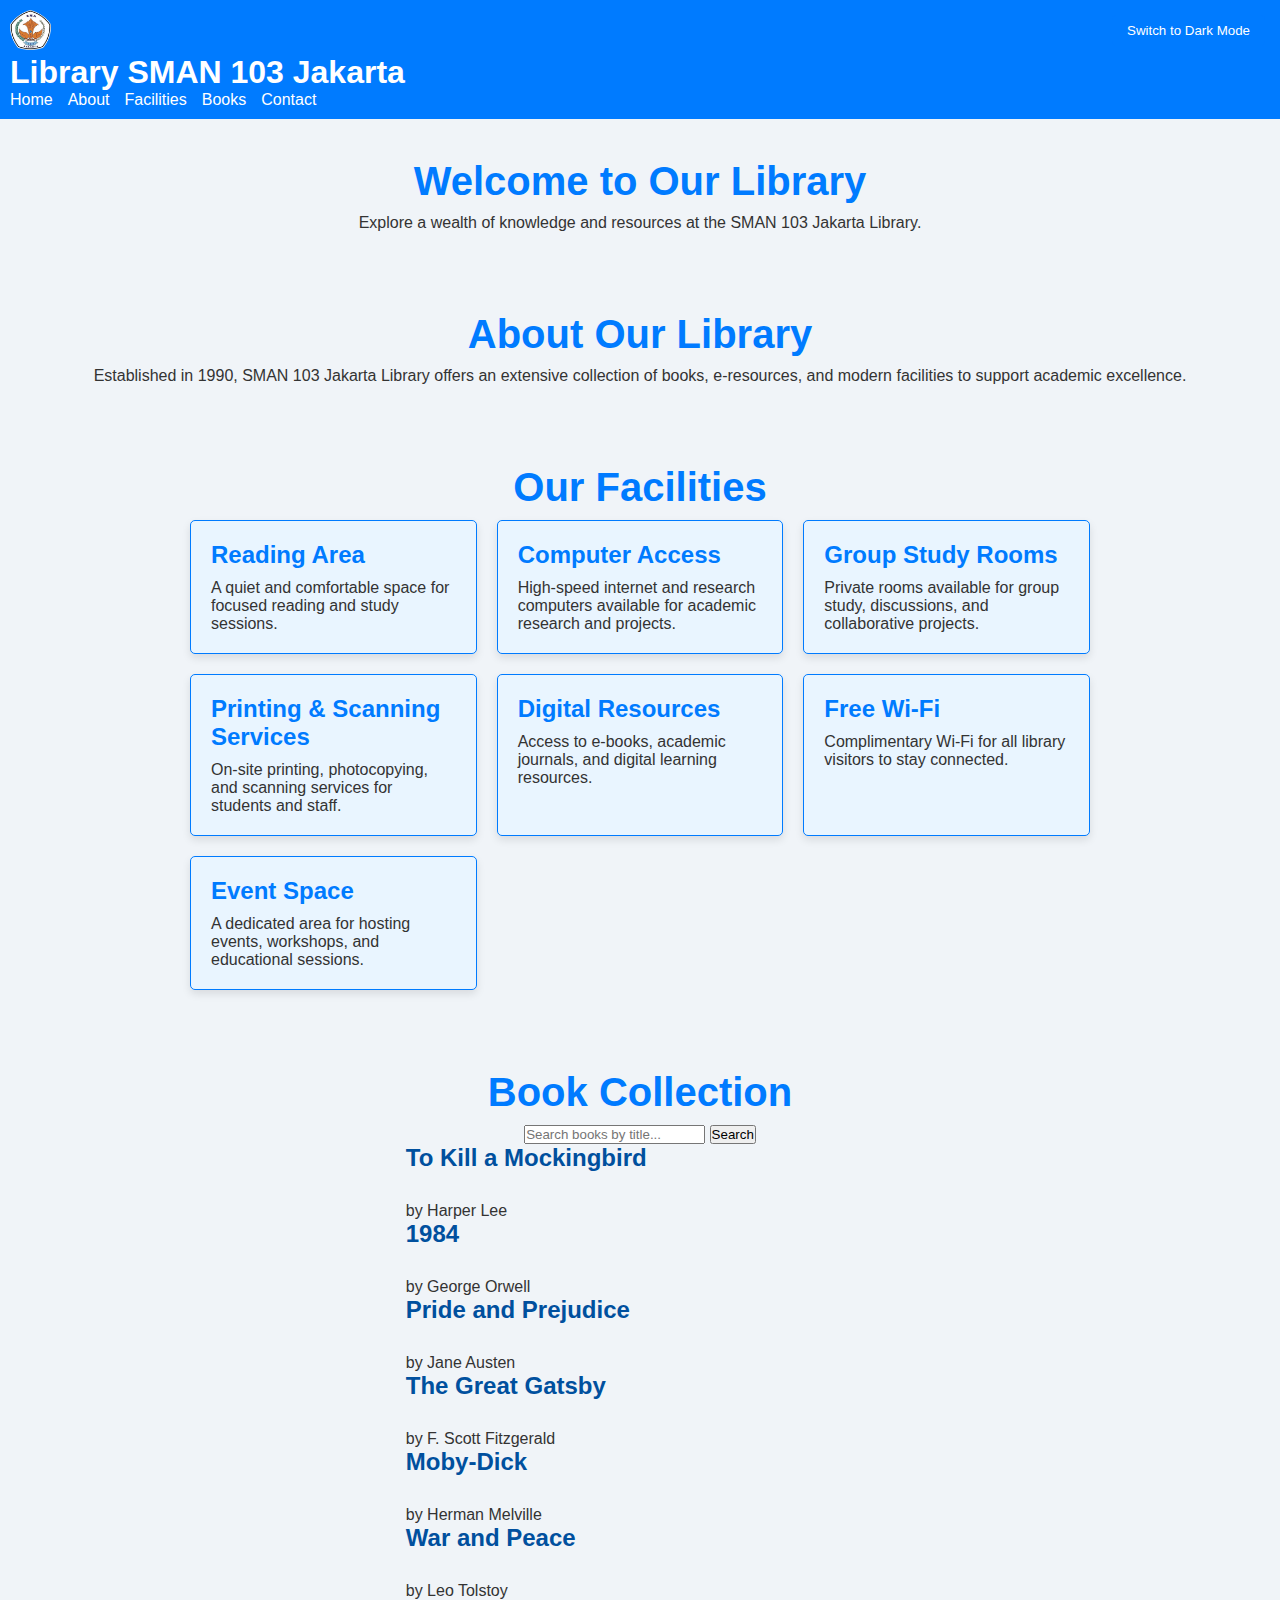
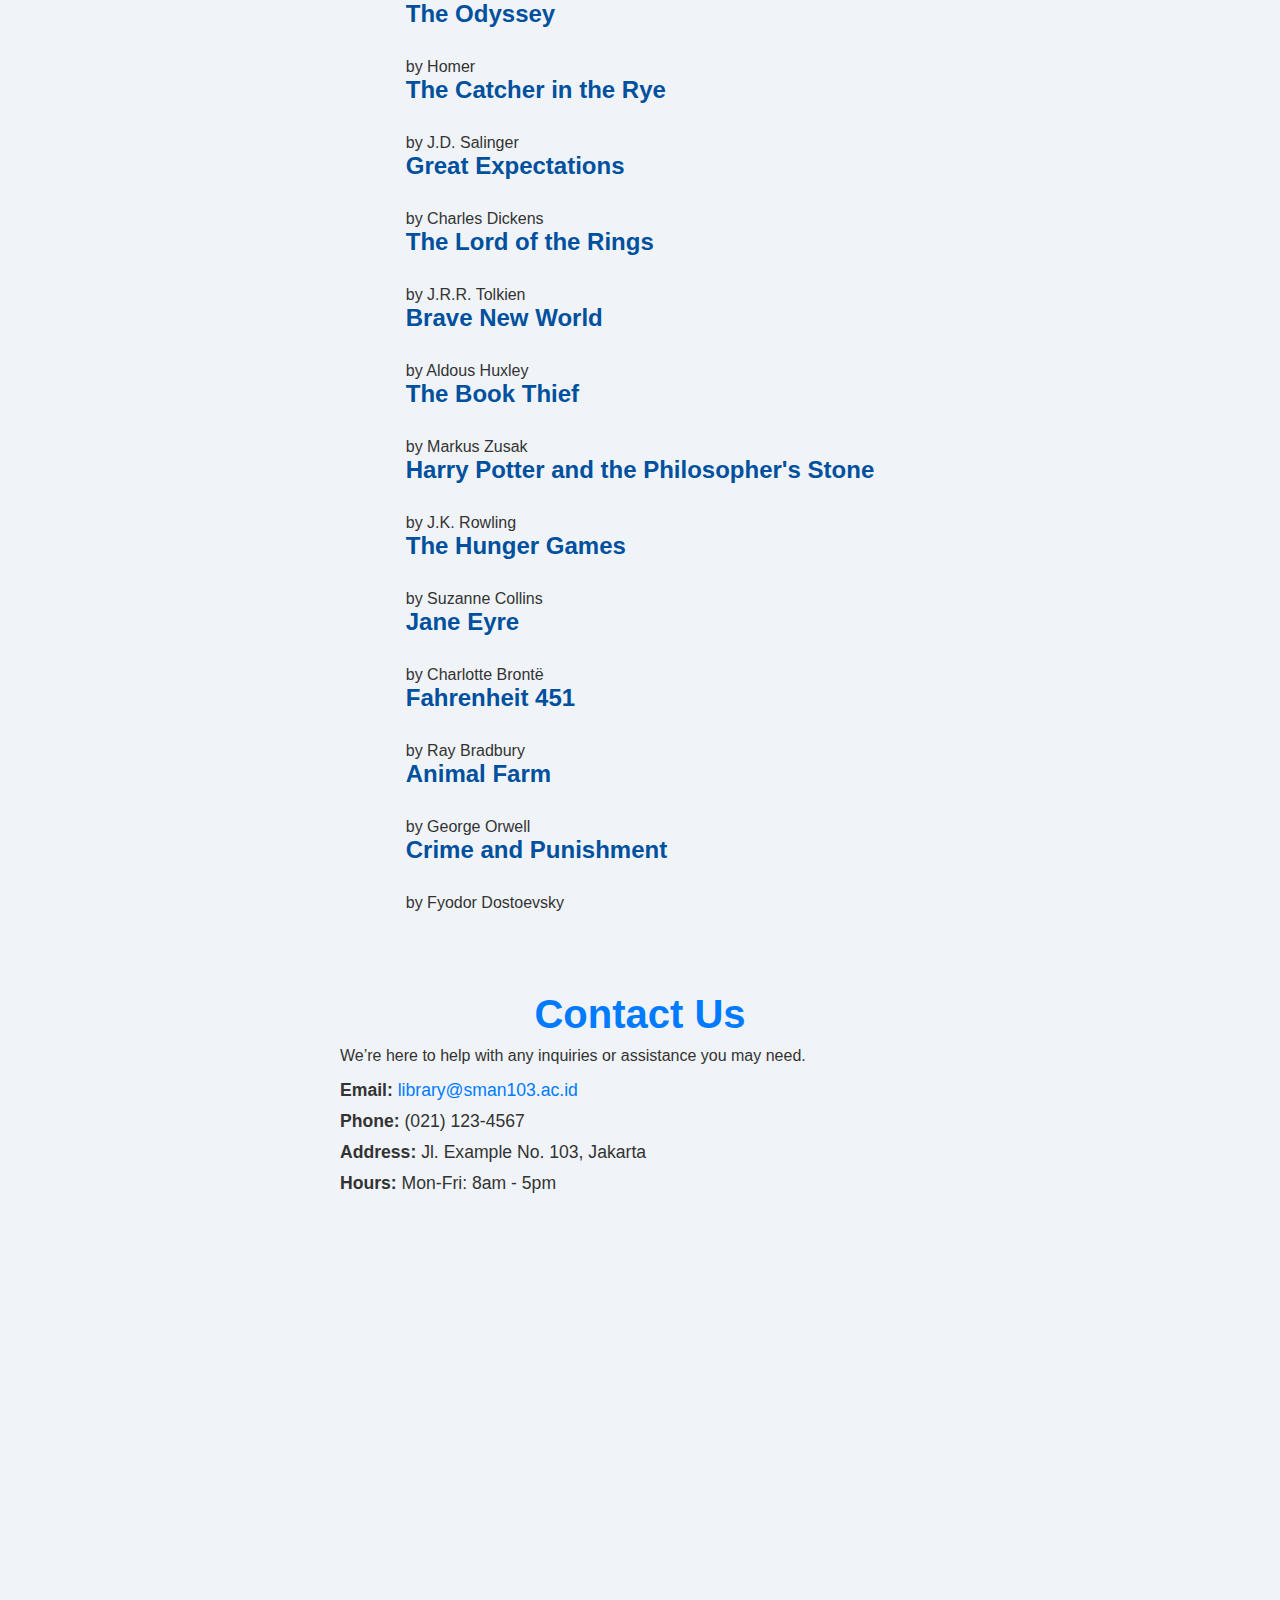
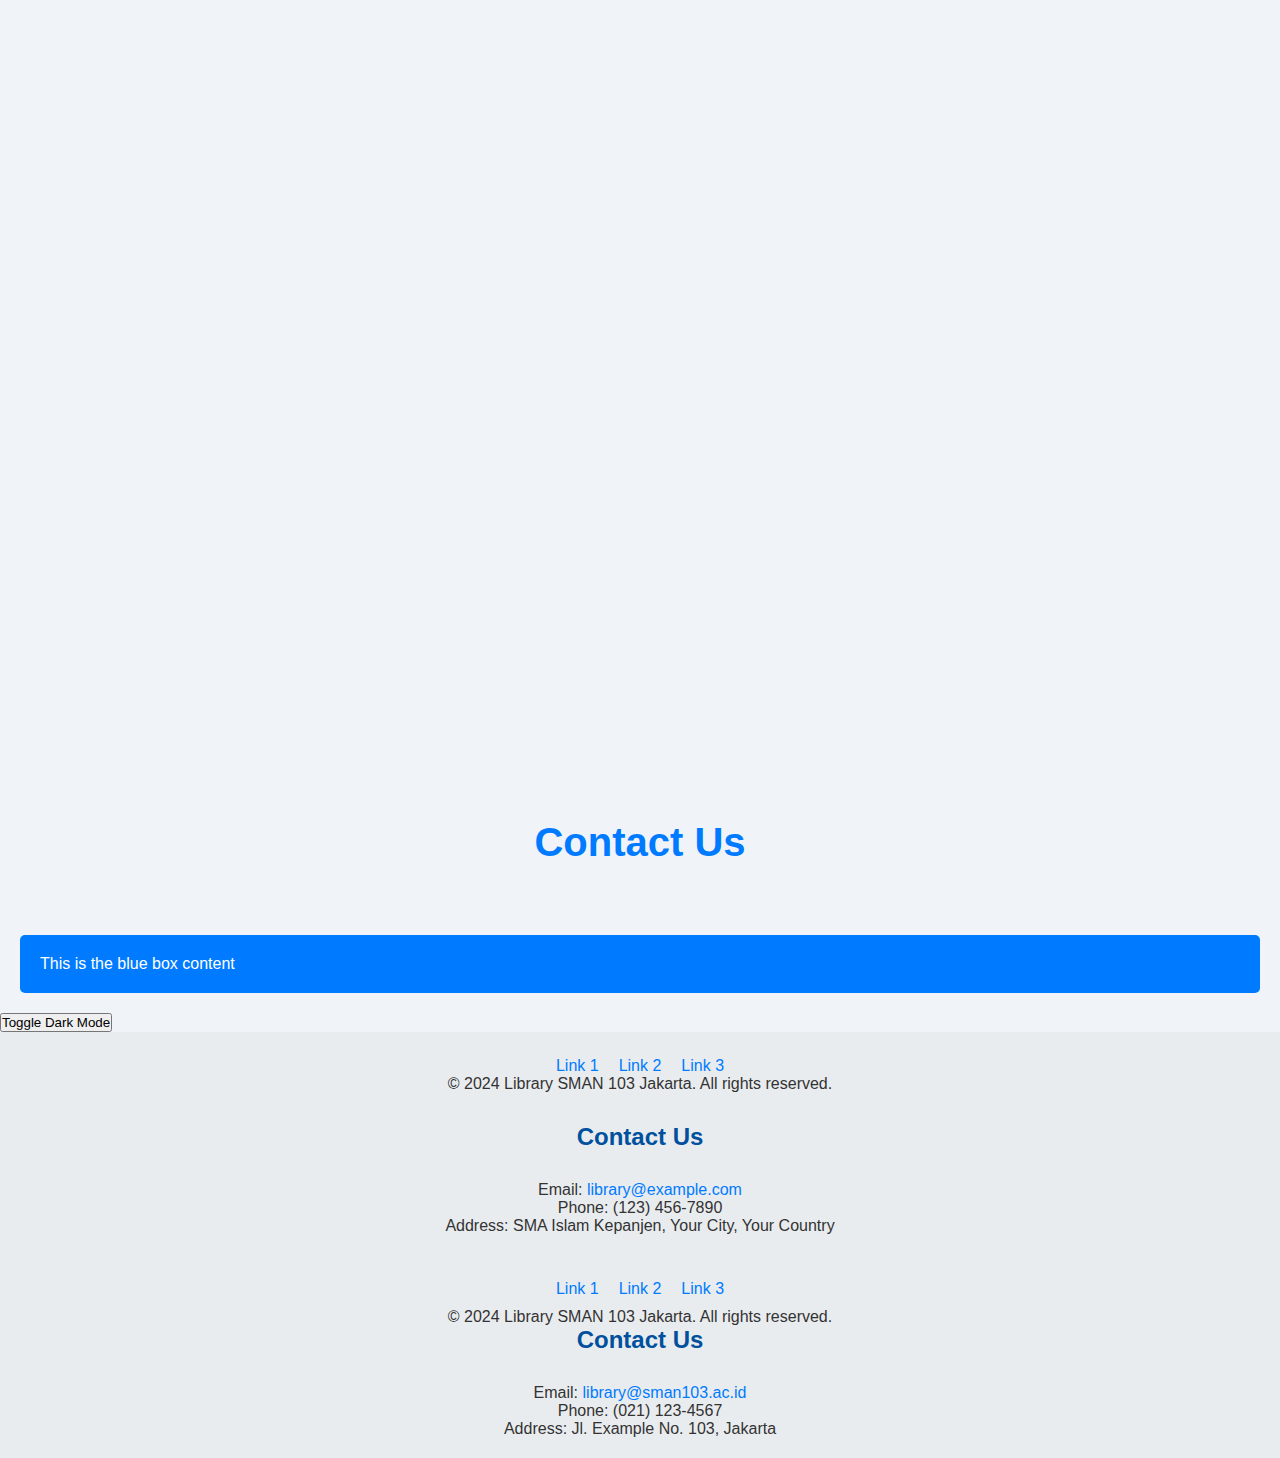
==== index.html @ 56108e8f "percobaan pertama" ====
<!DOCTYPE html>
<html lang="en">
<head>
    <meta charset="UTF-8">
    <meta name="viewport" content="width=device-width, initial-scale=1.0">
    <title>Library SMAN 103 Jakarta</title>
    <link rel="stylesheet" href="styles.css">
</head>
<body>
    <!-- Dark Mode Toggle -->
    <button id="toggleTheme">Switch to Dark Mode</button>

    <!-- Navbar with Logo -->
    <header>
        <nav>
            <a href="#home" class="logo"><img src="Logo.png" alt="Library Logo"></a>
            <h1>Library SMAN 103 Jakarta</h1>
            <ul>
                <li><a href="#home">Home</a></li>
                <li><a href="#about">About</a></li>
                <li><a href="#facilities">Facilities</a></li>
                <li><a href="#books">Books</a></li>
                <li><a href="#contact">Contact</a></li>
            </ul>
        </nav>
    </header>

    <!-- Home Section -->
    <section id="home" class="section">
        <h2>Welcome to Our Library</h2>
        <p>Explore a wealth of knowledge and resources at the SMAN 103 Jakarta Library.</p>
    </section>

    <!-- About Section -->
    <section id="about" class="section">
        <h2>About Our Library</h2>
        <p>Established in 1990, SMAN 103 Jakarta Library offers an extensive collection of books, e-resources, and modern facilities to support academic excellence.</p>
    </section>

    <!-- Facilities Section with Detailed Content -->
    <section id="facilities" class="section">
        <h2>Our Facilities</h2>
        <div class="facility-list">
            <div class="facility-item">
                <h3>Reading Area</h3>
                <p>A quiet and comfortable space for focused reading and study sessions.</p>
            </div>
            <div class="facility-item">
                <h3>Computer Access</h3>
                <p>High-speed internet and research computers available for academic research and projects.</p>
            </div>
            <div class="facility-item">
                <h3>Group Study Rooms</h3>
                <p>Private rooms available for group study, discussions, and collaborative projects.</p>
            </div>
            <div class="facility-item">
                <h3>Printing & Scanning Services</h3>
                <p>On-site printing, photocopying, and scanning services for students and staff.</p>
            </div>
            <div class="facility-item">
                <h3>Digital Resources</h3>
                <p>Access to e-books, academic journals, and digital learning resources.</p>
            </div>
            <div class="facility-item">
                <h3>Free Wi-Fi</h3>
                <p>Complimentary Wi-Fi for all library visitors to stay connected.</p>
            </div>
            <div class="facility-item">
                <h3>Event Space</h3>
                <p>A dedicated area for hosting events, workshops, and educational sessions.</p>
            </div>
        </div>
    </section>

    <!-- Books Section -->
    <section id="books" class="section">
        <h2>Book Collection</h2>
        <div class="search-bar">
            <input type="text" id="searchInput" placeholder="Search books by title...">
            <button id="searchButton">Search</button>
        </div>
        <div id="bookList">
            <!-- Books will load here dynamically -->
        </div>
    </section>

    <!-- Clean Contact Section -->
    <section id="contact" class="section">
        <h2>Contact Us</h2>
        <div class="contact-details">
            <p>We’re here to help with any inquiries or assistance you may need.</p>
            <ul class="contact-info">
                <li><strong>Email:</strong> <a href="mailto:library@sman103.ac.id">library@sman103.ac.id</a></li>
                <li><strong>Phone:</strong> (021) 123-4567</li>
                <li><strong>Address:</strong> Jl. Example No. 103, Jakarta</li>
                <li><strong>Hours:</strong> Mon-Fri: 8am - 5pm</li>
            </ul>
        </div>
    </section>

    <section id="organization-structure" class="content-section">
        <h2>Struktur Organisasi Perpustakaan</h2>
        <h3>SMA Islam Kepanjen</h3>
        <div class="org-chart">
            <div class="org-level">
                <div class="org-box">Kepala Sekolah<br><strong>Saiful Afnin, S.Pd</strong></div>
            </div>
            <div class="org-level">
                <div class="org-box">Kepala Perpustakaan<br><strong>Chamdi Fajar, S.IP</strong></div>
            </div>
            <div class="org-level">
                <div class="org-box">Layanan Teknis<br><strong>Sri Mujaidah</strong></div>
                <div class="org-box">Layanan Pemustaka<br><strong>Wakidatul Romlah, S.Pd</strong></div>
                <div class="org-box">Layanan TIK<br><strong>Wasis Tri Atmojo, S.Kom</strong></div>
            </div>
            <div class="org-level">
                <div class="org-box highlight">Duta Baca Perpustakaan</div>
                <div class="org-box highlight">Sahabat Perpustakaan</div>
            </div>
        </div>
    </section>
    
    <section id="our-staff" class="content-section">
        <h2>Pustakawan</h2>
        <h3>Para Petugas Kami</h3>
        <div class="staff-container">
            <div class="staff-card">
                <img src="images/staff1.jpg" alt="Chamdi Fajar, S.IP">
                <h4>Chamdi Fajar, S.IP</h4>
                <p>Kepala Perpustakaan</p>
            </div>
            <div class="staff-card">
                <img src="images/staff2.jpg" alt="Sri Mujaidah">
                <h4>Sri Mujaidah</h4>
                <p>Layanan Teknis</p>
            </div>
            <div class="staff-card">
                <img src="images/staff3.jpg" alt="Wakidatul Romlah, S.Pd">
                <h4>Wakidatul Romlah, S.Pd</h4>
                <p>Layanan Pemustaka</p>
            </div>
            <div class="staff-card">
                <img src="images/staff4.jpg" alt="Wasis Tri Atmojo, S.Kom">
                <h4>Wasis Tri Atmojo, S.Kom</h4>
                <p>Layanan TIK</p>
            </div>
        </div>
    </section>
    
    <!-- Repositioned Staff Section Before Contact -->
<section id="our-staff" class="content-section">
    <h2>Pustakawan</h2>
    <h3>Para Petugas Kami</h3>
    <div class="staff-container">
        <!-- Staff Card Example -->
        <div class="staff-card">
            <img src="images/staff1.jpg" alt="Chamdi Fajar, S.IP">
            <h4>Chamdi Fajar, S.IP</h4>
            <p>Kepala Perpustakaan</p>
        </div>
        <!-- More staff cards as needed... -->
    </div>
</section>

<section id="contact" class="section">
    <h2>Contact Us</h2>
    <!-- Contact details -->
</section>

<div class="blue-box">This is the blue box content</div>
<button onclick="toggleDarkMode()">Toggle Dark Mode</button>

    <!-- Footer with Custom Links -->
    <footer>
        <div class="footer-links">
            <a href="https://example.com/link1">Link 1</a>
            <a href="https://example.com/link2">Link 2</a>
            <a href="https://example.com/link3">Link 3</a>
        </div>
        <p>&copy; 2024 Library SMAN 103 Jakarta. All rights reserved.</p>
    </footer>

    <footer id="contact" class="footer">
    <div class="contact-info">
        <h3>Contact Us</h3>
        <p>Email: <a href="mailto:library@example.com">library@example.com</a></p>
        <p>Phone: (123) 456-7890</p>
        <p>Address: SMA Islam Kepanjen, Your City, Your Country</p>
    </div>
</footer><!-- Footer Section -->
<footer class="footer">
    <div class="footer-links">
        <a href="https://example.com/link1">Link 1</a>
        <a href="https://example.com/link2">Link 2</a>
        <a href="https://example.com/link3">Link 3</a>
    </div>
    <div class="contact-info">
        <p>&copy; 2024 Library SMAN 103 Jakarta. All rights reserved.</p>
        <h3>Contact Us</h3>
        <p>Email: <a href="mailto:library@sman103.ac.id">library@sman103.ac.id</a></p>
        <p>Phone: (021) 123-4567</p>
        <p>Address: Jl. Example No. 103, Jakarta</p>
    </div>
</footer>


    <script src="script.js"></script>
</body>
</html>
---- styles.css ----
/* Reset */
* {
    margin: 0;
    padding: 0;
    box-sizing: border-box;
}

body {
    font-family: Arial, sans-serif;
    color: #333;
    background-color: #f0f4f8;
    transition: background-color 0.3s, color 0.3s;
}

/* Header */
header {
    background-color: #007bff;
    padding: 10px;
    color: #fff;
    display: flex;
    align-items: center;
    justify-content: space-between;
}

header nav ul {
    list-style: none;
    display: flex;
    gap: 15px;
}

header nav a {
    color: #fff;
    text-decoration: none;
}

.logo img {
    height: 40px;
    cursor: pointer;
}

#toggleTheme {
    position: fixed;
    top: 15px;
    right: 15px;
    padding: 8px 15px;
    background-color: #007bff;
    color: #fff;
    border: none;
    border-radius: 5px;
    cursor: pointer;
    transition: background-color 0.3s, color 0.3s;
}

/* Section Styling */
.section {
    display: flex;
    flex-direction: column;
    justify-content: center;
    align-items: center;
    padding: 40px 20px;
}

.section h2 {
    font-size: 2.5em;
    margin-bottom: 10px;
    color: #007bff;
}

/* Facilities Section */
.facility-list {
    display: grid;
    grid-template-columns: repeat(auto-fit, minmax(250px, 1fr));
    gap: 20px;
    width: 100%;
    max-width: 900px;
}

.facility-item {
    background-color: #e9f5ff;
    border: 1px solid #007bff;
    border-radius: 5px;
    padding: 20px;
    box-shadow: 0px 4px 8px rgba(0, 0, 0, 0.1);
}

.facility-item h3 {
    color: #007bff;
    font-size: 1.5em;
    margin-bottom: 10px;
}

/* Contact Section Styling */
.contact-details {
    text-align: left;
    max-width: 600px;
    width: 100%;
}

.contact-info {
    list-style: none;
    padding: 10px 0;
}

.contact-info li {
    padding: 5px 0;
    font-size: 1.1em;
}

.contact-info a {
    color: #007bff;
    text-decoration: none;
}

.contact-info a:hover {
    text-decoration: underline;
}

/* Footer Styling */
footer {
    text-align: center;
    padding: 10px;
    background-color: #e9ecef;
    color: #333;
}

.footer-links {
    display: flex;
    gap: 20px;
    justify-content: center;
    margin-top: 15px;
}

.footer-links a {
    color: #007bff;
    text-decoration: none;
}

/* Dark Mode */
body.dark-mode {
    background-color: #000;
    color: #fff;
}

.dark-mode header {
    background-color: #00b8d4;
}

.dark-mode #toggleTheme {
    background-color: #00b8d4;
}

.dark-mode .footer-links a,
.dark-mode .contact-info a {
    color: #00b8d4;
}

.dark-mode footer {
    background-color: #222;
    color: #ccc;
}

/* General Styles */
.content-section {
    padding: 50px 20px;
    text-align: center;
}

h2 {
    color: #003366;
    font-size: 2em;
}

h3 {
    color: #00509E;
    font-size: 1.5em;
    margin-bottom: 30px;
}

/* Organizational Structure */
.org-chart {
    display: flex;
    flex-direction: column;
    align-items: center;
}

.org-level {
    display: flex;
    justify-content: center;
    margin: 10px 0;
}

.org-box {
    background-color: #D9E4EC;
    border: 2px solid #003366;
    padding: 15px 20px;
    margin: 5px;
    border-radius: 10px;
    min-width: 150px;
    font-size: 1em;
    transition: transform 0.3s ease;
}

.org-box.highlight {
    background-color: #FFD700;
}

.org-box:hover {
    transform: scale(1.05);
}

/* Staff Profiles */
.staff-container {
    display: flex;
    flex-wrap: wrap;
    justify-content: center;
    gap: 20px;
}

.staff-card {
    background-color: #FFFFFF;
    border-radius: 10px;
    box-shadow: 0 4px 8px rgba(0, 0, 0, 0.1);
    overflow: hidden;
    width: 200px;
    text-align: center;
    transition: transform 0.3s;
}

.staff-card:hover {
    transform: translateY(-10px);
}

.staff-card img {
    width: 100%;
    height: auto;
}

.staff-card h4 {
    margin: 10px 0 5px;
    color: #003366;
}

.staff-card p {
    color: #666;
    font-size: 0.9em;
    margin-bottom: 15px;
}
/* Fade-in Animation */
.content-section {
    opacity: 0;
    transform: translateY(20px);
    transition: opacity 0.6s ease-out, transform 0.6s ease-out;
}

.content-section.fade-in {
    opacity: 1;
    transform: translateY(0);
}
html {
    scroll-behavior: smooth;
}

.content-section {
    opacity: 0;
    transform: translateY(20px);
    transition: opacity 0.6s ease-out, transform 0.6s ease-out;
}

.content-section.fade-in {
    opacity: 1;
    transform: translateY(0);
}

/* Dark Mode Customization */
body.dark-mode {
    background-color: #121212;
    color: #e0e0e0;
}

.dark-mode .footer, .dark-mode .header {
    background-color: #1e1e1e;
}
/* Smooth scrolling */
html {
    scroll-behavior: smooth;
}

/* Dark mode styles */
body.dark-mode {
    background-color: #121212; /* Dark background */
    color: #ffffff; /* White text */
}

/* Apply to blue elements */
body.dark-mode .section-title, 
body.dark-mode nav a, 
body.dark-mode .footer {
    color: #cccccc; /* Light gray for links and titles */
}

body.dark-mode .staff-card {
    background-color: #333333; /* Dark background for staff cards */
    color: #ffffff; /* White text */
}

/* Ensure smooth transitions */
* {
    transition: color 0.3s ease, background-color 0.3s ease;
}
/* Light mode color for blue box */
.blue-box {
    background-color: #007bff; /* Light blue */
    color: #ffffff;
    padding: 20px;
    border-radius: 5px;
    margin: 20px;
  }
  
  /* Dark mode color for blue box */
  .dark-mode .blue-box {
    background-color: #003366; /* Darker blue for dark mode */
    color: #ffffff;
  }
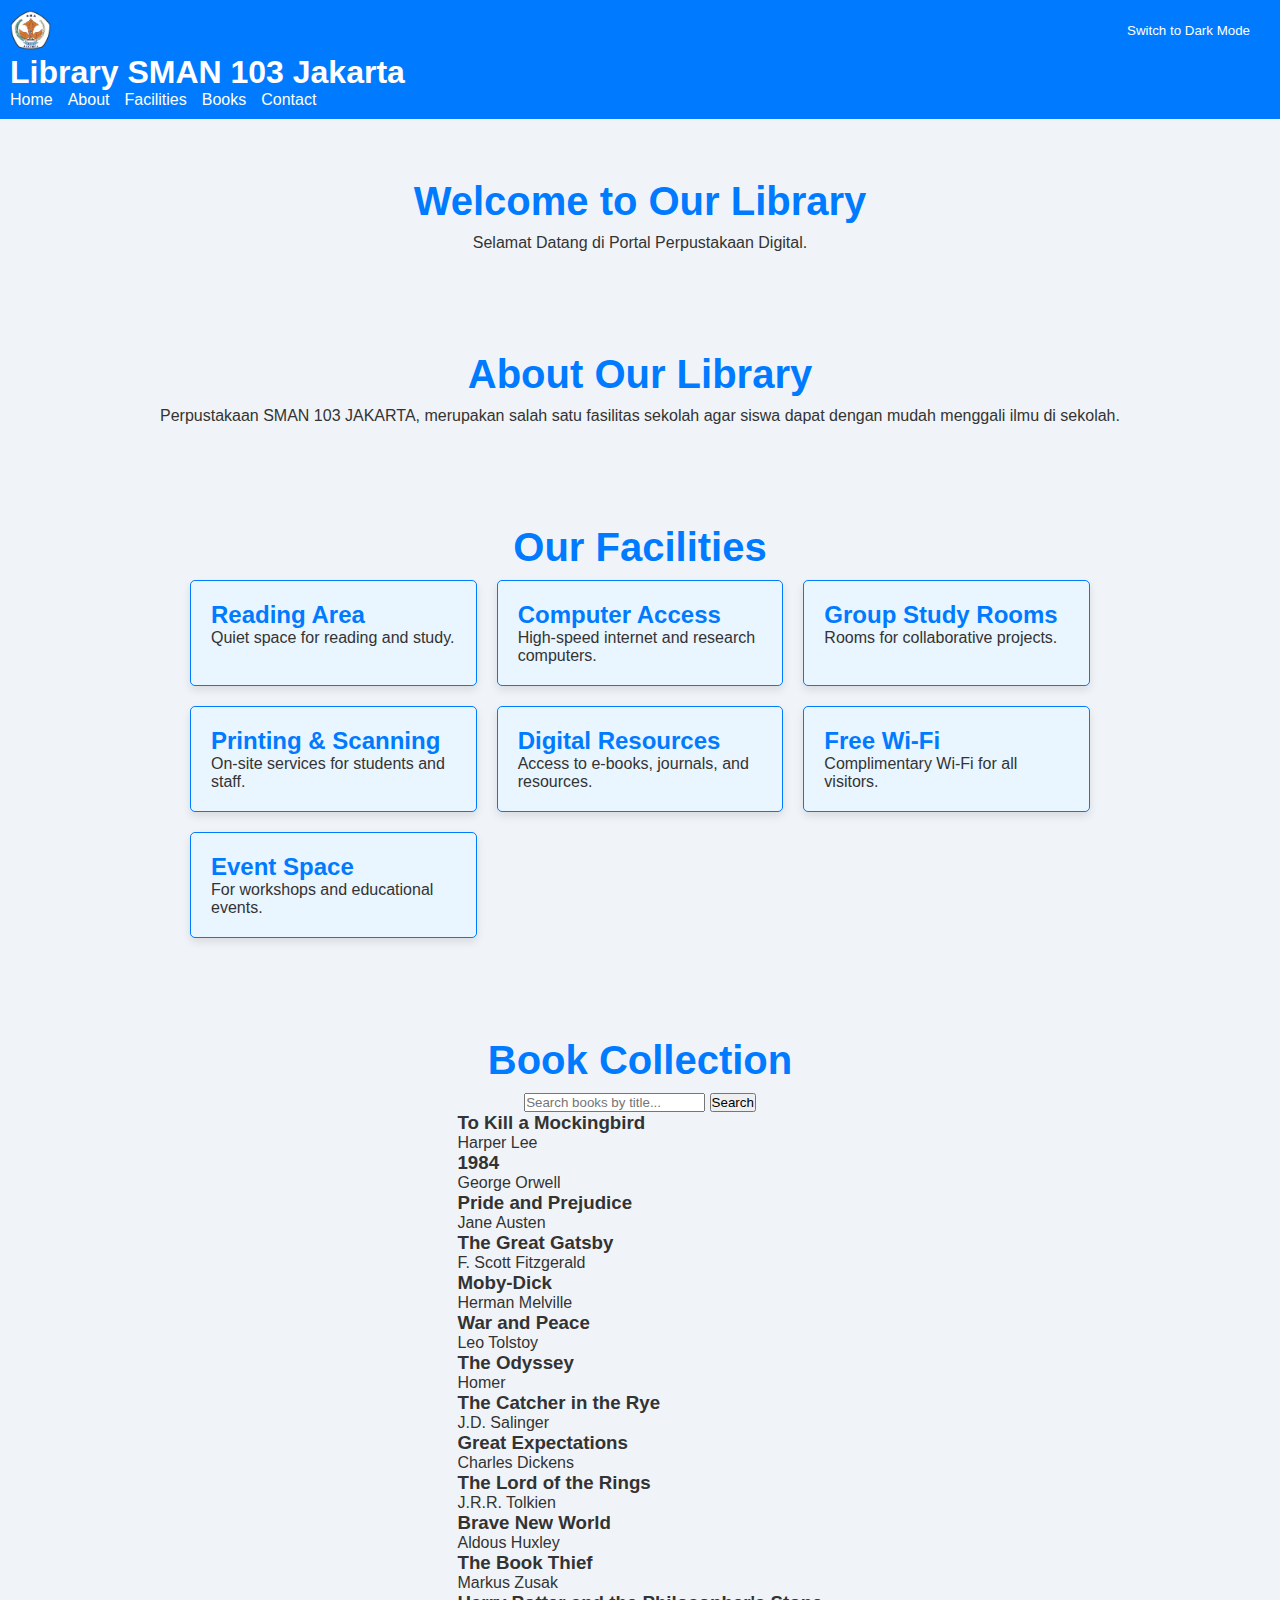
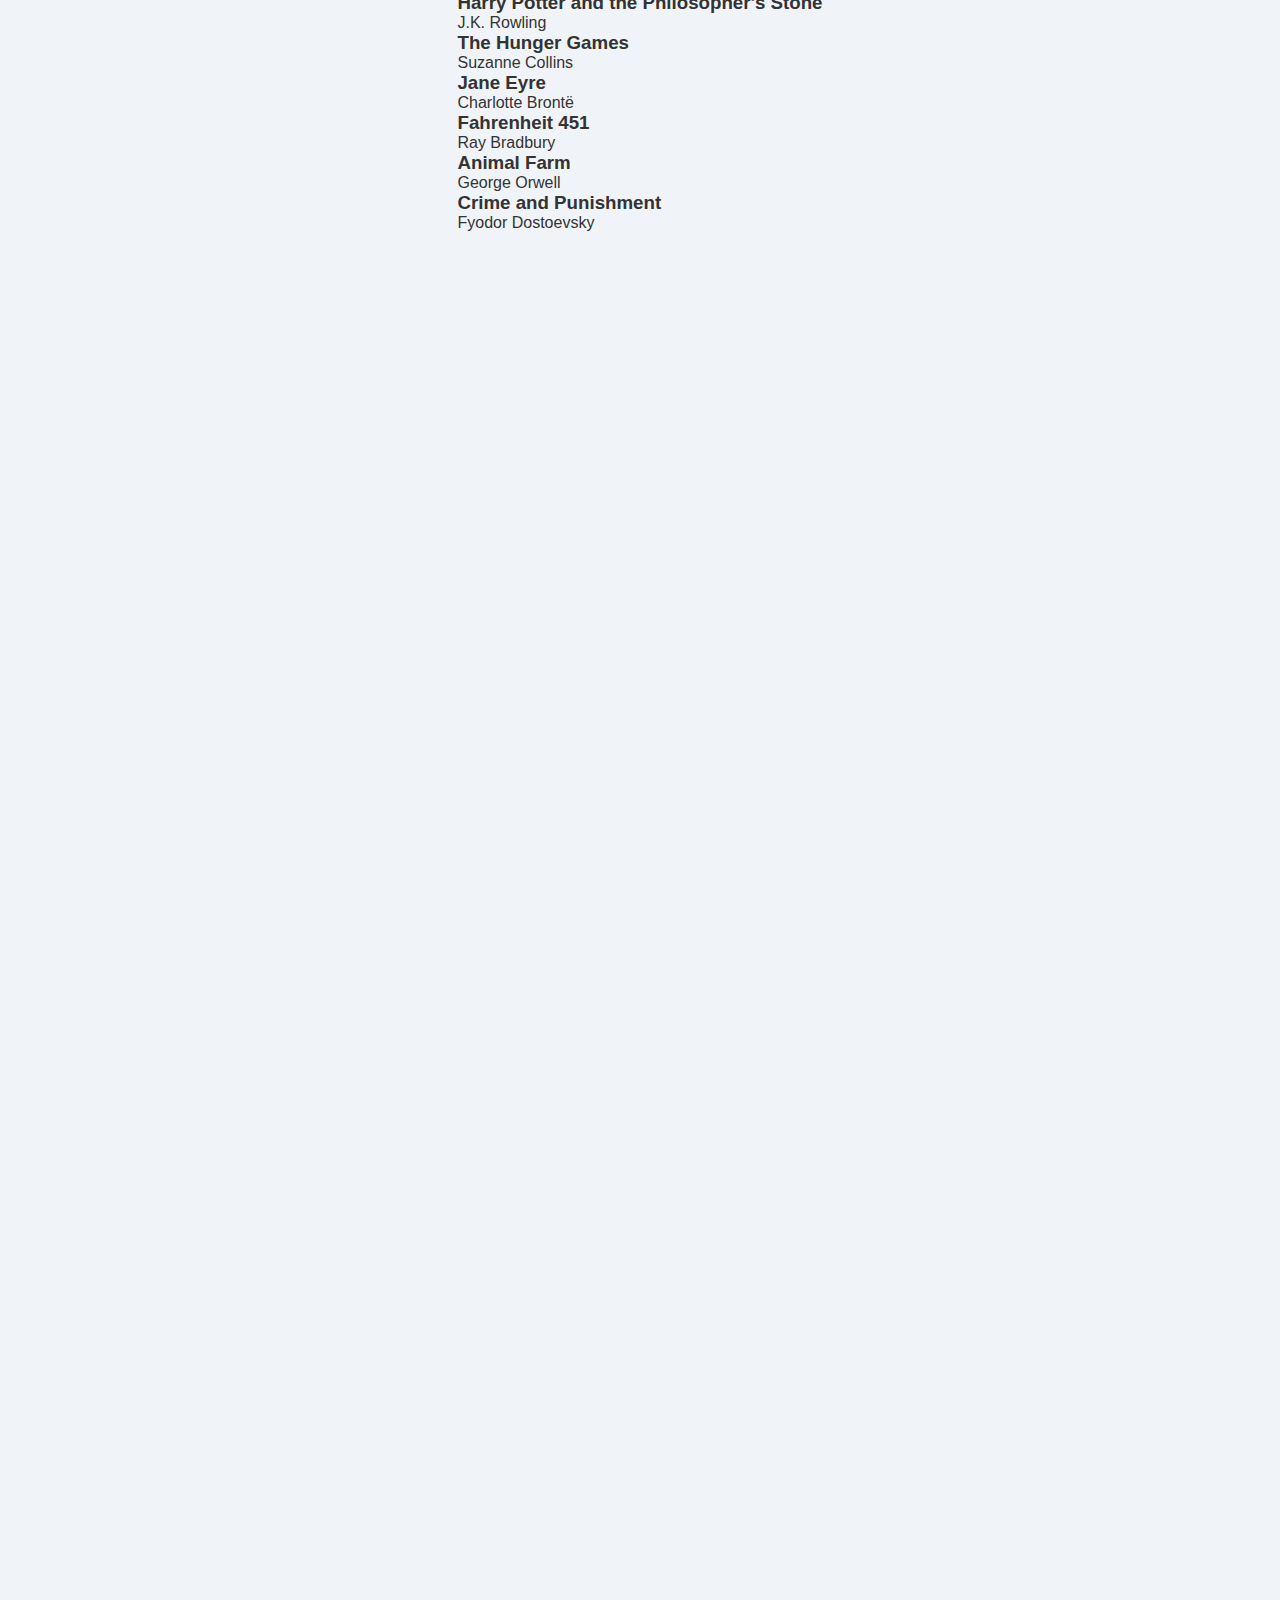
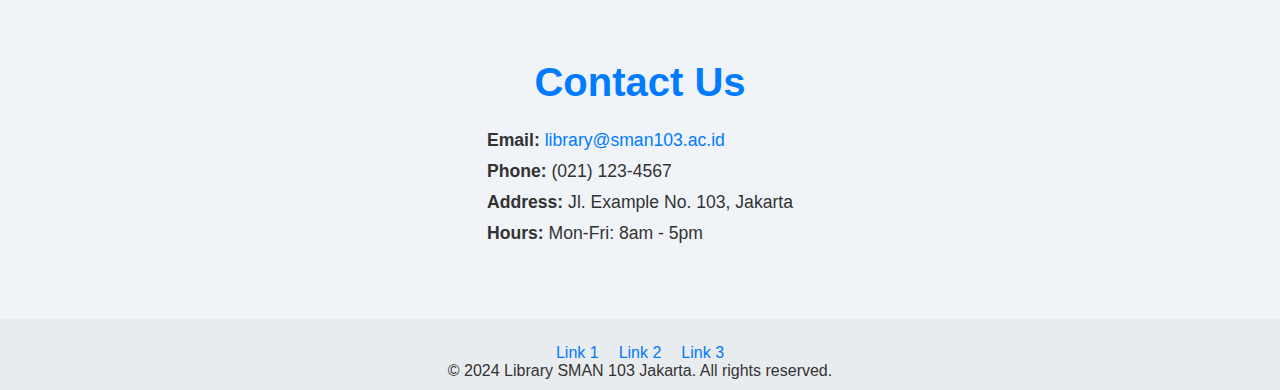
==== commit d6291dd3: "Add files via upload" ====
--- a/index.html
+++ b/index.html
@@ -7,13 +7,14 @@
     <link rel="stylesheet" href="styles.css">
 </head>
 <body>
+
     <!-- Dark Mode Toggle -->
     <button id="toggleTheme">Switch to Dark Mode</button>
 
     <!-- Navbar with Logo -->
     <header>
         <nav>
-            <a href="#home" class="logo"><img src="Logo.png" alt="Library Logo"></a>
+            <a href="#home" class="logo"><img src="logosega.png" alt="Library Logo"></a>
             <h1>Library SMAN 103 Jakarta</h1>
             <ul>
                 <li><a href="#home">Home</a></li>
@@ -25,153 +26,66 @@
         </nav>
     </header>
 
-    <!-- Home Section -->
-    <section id="home" class="section">
-        <h2>Welcome to Our Library</h2>
-        <p>Explore a wealth of knowledge and resources at the SMAN 103 Jakarta Library.</p>
-    </section>
-
-    <!-- About Section -->
-    <section id="about" class="section">
-        <h2>About Our Library</h2>
-        <p>Established in 1990, SMAN 103 Jakarta Library offers an extensive collection of books, e-resources, and modern facilities to support academic excellence.</p>
-    </section>
-
-    <!-- Facilities Section with Detailed Content -->
+    <!-- Main Sections -->
+    <section id="home" class="section"> <h2>Welcome to Our Library</h2> <p>Selamat Datang di Portal Perpustakaan Digital.</p> </section>
+    <section id="about" class="section"> <h2>About Our Library</h2> <p></p>Perpustakaan SMAN 103 JAKARTA, merupakan salah satu fasilitas sekolah agar siswa dapat dengan mudah menggali ilmu di sekolah.</section>
     <section id="facilities" class="section">
         <h2>Our Facilities</h2>
         <div class="facility-list">
-            <div class="facility-item">
-                <h3>Reading Area</h3>
-                <p>A quiet and comfortable space for focused reading and study sessions.</p>
-            </div>
-            <div class="facility-item">
-                <h3>Computer Access</h3>
-                <p>High-speed internet and research computers available for academic research and projects.</p>
-            </div>
-            <div class="facility-item">
-                <h3>Group Study Rooms</h3>
-                <p>Private rooms available for group study, discussions, and collaborative projects.</p>
-            </div>
-            <div class="facility-item">
-                <h3>Printing & Scanning Services</h3>
-                <p>On-site printing, photocopying, and scanning services for students and staff.</p>
-            </div>
-            <div class="facility-item">
-                <h3>Digital Resources</h3>
-                <p>Access to e-books, academic journals, and digital learning resources.</p>
-            </div>
-            <div class="facility-item">
-                <h3>Free Wi-Fi</h3>
-                <p>Complimentary Wi-Fi for all library visitors to stay connected.</p>
-            </div>
-            <div class="facility-item">
-                <h3>Event Space</h3>
-                <p>A dedicated area for hosting events, workshops, and educational sessions.</p>
-            </div>
+            <div class="facility-item"><h3>Reading Area</h3><p>Quiet space for reading and study.</p></div>
+            <div class="facility-item"><h3>Computer Access</h3><p>High-speed internet and research computers.</p></div>
+            <div class="facility-item"><h3>Group Study Rooms</h3><p>Rooms for collaborative projects.</p></div>
+            <div class="facility-item"><h3>Printing & Scanning</h3><p>On-site services for students and staff.</p></div>
+            <div class="facility-item"><h3>Digital Resources</h3><p>Access to e-books, journals, and resources.</p></div>
+            <div class="facility-item"><h3>Free Wi-Fi</h3><p>Complimentary Wi-Fi for all visitors.</p></div>
+            <div class="facility-item"><h3>Event Space</h3><p>For workshops and educational events.</p></div>
         </div>
     </section>
-
-    <!-- Books Section -->
     <section id="books" class="section">
         <h2>Book Collection</h2>
         <div class="search-bar">
             <input type="text" id="searchInput" placeholder="Search books by title...">
             <button id="searchButton">Search</button>
         </div>
-        <div id="bookList">
-            <!-- Books will load here dynamically -->
-        </div>
-    </section>
-
-    <!-- Clean Contact Section -->
-    <section id="contact" class="section">
-        <h2>Contact Us</h2>
-        <div class="contact-details">
-            <p>We’re here to help with any inquiries or assistance you may need.</p>
-            <ul class="contact-info">
-                <li><strong>Email:</strong> <a href="mailto:library@sman103.ac.id">library@sman103.ac.id</a></li>
-                <li><strong>Phone:</strong> (021) 123-4567</li>
-                <li><strong>Address:</strong> Jl. Example No. 103, Jakarta</li>
-                <li><strong>Hours:</strong> Mon-Fri: 8am - 5pm</li>
-            </ul>
-        </div>
+        <div id="bookList"></div>
     </section>
 
     <section id="organization-structure" class="content-section">
-        <h2>Struktur Organisasi Perpustakaan</h2>
+        <h2>Struktur Organisasi</h2>
         <h3>SMA Islam Kepanjen</h3>
         <div class="org-chart">
-            <div class="org-level">
-                <div class="org-box">Kepala Sekolah<br><strong>Saiful Afnin, S.Pd</strong></div>
-            </div>
-            <div class="org-level">
-                <div class="org-box">Kepala Perpustakaan<br><strong>Chamdi Fajar, S.IP</strong></div>
-            </div>
+            <div class="org-level"><div class="org-box">Kepala Sekolah<br><strong>Saiful Afnin, S.Pd</strong></div></div>
+            <div class="org-level"><div class="org-box">Kepala Perpustakaan<br><strong>Chamdi Fajar, S.IP</strong></div></div>
             <div class="org-level">
                 <div class="org-box">Layanan Teknis<br><strong>Sri Mujaidah</strong></div>
                 <div class="org-box">Layanan Pemustaka<br><strong>Wakidatul Romlah, S.Pd</strong></div>
                 <div class="org-box">Layanan TIK<br><strong>Wasis Tri Atmojo, S.Kom</strong></div>
             </div>
-            <div class="org-level">
-                <div class="org-box highlight">Duta Baca Perpustakaan</div>
-                <div class="org-box highlight">Sahabat Perpustakaan</div>
-            </div>
+            <div class="org-level"><div class="org-box highlight">Duta Baca Perpustakaan</div><div class="org-box highlight">Sahabat Perpustakaan</div></div>
         </div>
     </section>
-    
     <section id="our-staff" class="content-section">
         <h2>Pustakawan</h2>
-        <h3>Para Petugas Kami</h3>
         <div class="staff-container">
-            <div class="staff-card">
-                <img src="images/staff1.jpg" alt="Chamdi Fajar, S.IP">
-                <h4>Chamdi Fajar, S.IP</h4>
-                <p>Kepala Perpustakaan</p>
-            </div>
-            <div class="staff-card">
-                <img src="images/staff2.jpg" alt="Sri Mujaidah">
-                <h4>Sri Mujaidah</h4>
-                <p>Layanan Teknis</p>
-            </div>
-            <div class="staff-card">
-                <img src="images/staff3.jpg" alt="Wakidatul Romlah, S.Pd">
-                <h4>Wakidatul Romlah, S.Pd</h4>
-                <p>Layanan Pemustaka</p>
-            </div>
-            <div class="staff-card">
-                <img src="images/staff4.jpg" alt="Wasis Tri Atmojo, S.Kom">
-                <h4>Wasis Tri Atmojo, S.Kom</h4>
-                <p>Layanan TIK</p>
-            </div>
+            <div class="staff-card"><img src="images/staff1.jpg" alt="Chamdi Fajar, S.IP"><h4>Chamdi Fajar, S.IP</h4><p>Kepala Perpustakaan</p></div>
+            <div class="staff-card"><img src="images/staff2.jpg" alt="Sri Mujaidah"><h4>Sri Mujaidah</h4><p>Layanan Teknis</p></div>
+            <div class="staff-card"><img src="images/staff3.jpg" alt="Wakidatul Romlah, S.Pd"><h4>Wakidatul Romlah, S.Pd</h4><p>Layanan Pemustaka</p></div>
+            <div class="staff-card"><img src="images/staff4.jpg" alt="Wasis Tri Atmojo, S.Kom"><h4>Wasis Tri Atmojo, S.Kom</h4><p>Layanan TIK</p></div>
         </div>
     </section>
-    
-    <!-- Repositioned Staff Section Before Contact -->
-<section id="our-staff" class="content-section">
-    <h2>Pustakawan</h2>
-    <h3>Para Petugas Kami</h3>
-    <div class="staff-container">
-        <!-- Staff Card Example -->
-        <div class="staff-card">
-            <img src="images/staff1.jpg" alt="Chamdi Fajar, S.IP">
-            <h4>Chamdi Fajar, S.IP</h4>
-            <p>Kepala Perpustakaan</p>
-        </div>
-        <!-- More staff cards as needed... -->
-    </div>
-</section>
+    <section id="contact" class="section">
+        <h2>Contact Us</h2>
+        <ul class="contact-info">
+            <li><strong>Email:</strong> <a href="mailto:library@sman103.ac.id">library@sman103.ac.id</a></li>
+            <li><strong>Phone:</strong> (021) 123-4567</li>
+            <li><strong>Address:</strong> Jl. Example No. 103, Jakarta</li>
+            <li><strong>Hours:</strong> Mon-Fri: 8am - 5pm</li>
+        </ul>
 
-<section id="contact" class="section">
-    <h2>Contact Us</h2>
-    <!-- Contact details -->
-</section>
+    </section>
 
-<div class="blue-box">This is the blue box content</div>
-<button onclick="toggleDarkMode()">Toggle Dark Mode</button>
-
-    <!-- Footer with Custom Links -->
-    <footer>
+    <!-- Footer -->
+    <footer class="footer">
         <div class="footer-links">
             <a href="https://example.com/link1">Link 1</a>
             <a href="https://example.com/link2">Link 2</a>
@@ -180,30 +94,6 @@
         <p>&copy; 2024 Library SMAN 103 Jakarta. All rights reserved.</p>
     </footer>
 
-    <footer id="contact" class="footer">
-    <div class="contact-info">
-        <h3>Contact Us</h3>
-        <p>Email: <a href="mailto:library@example.com">library@example.com</a></p>
-        <p>Phone: (123) 456-7890</p>
-        <p>Address: SMA Islam Kepanjen, Your City, Your Country</p>
-    </div>
-</footer><!-- Footer Section -->
-<footer class="footer">
-    <div class="footer-links">
-        <a href="https://example.com/link1">Link 1</a>
-        <a href="https://example.com/link2">Link 2</a>
-        <a href="https://example.com/link3">Link 3</a>
-    </div>
-    <div class="contact-info">
-        <p>&copy; 2024 Library SMAN 103 Jakarta. All rights reserved.</p>
-        <h3>Contact Us</h3>
-        <p>Email: <a href="mailto:library@sman103.ac.id">library@sman103.ac.id</a></p>
-        <p>Phone: (021) 123-4567</p>
-        <p>Address: Jl. Example No. 103, Jakarta</p>
-    </div>
-</footer>
-
-
     <script src="script.js"></script>
 </body>
 </html>
--- a/styles.css
+++ b/styles.css
@@ -1,8 +1,13 @@
-/* Reset */
+/* Reset and Global Styles */
 * {
     margin: 0;
     padding: 0;
     box-sizing: border-box;
+    transition: color 0.3s, background-color 0.3s;
+}
+
+html {
+    scroll-behavior: smooth;
 }
 
 body {
@@ -12,7 +17,7 @@
     transition: background-color 0.3s, color 0.3s;
 }
 
-/* Header */
+/* Header Styling */
 header {
     background-color: #007bff;
     padding: 10px;
@@ -28,7 +33,8 @@
     gap: 15px;
 }
 
-header nav a {
+header nav a,
+#toggleTheme {
     color: #fff;
     text-decoration: none;
 }
@@ -44,18 +50,15 @@
     right: 15px;
     padding: 8px 15px;
     background-color: #007bff;
-    color: #fff;
     border: none;
     border-radius: 5px;
     cursor: pointer;
-    transition: background-color 0.3s, color 0.3s;
 }
 
 /* Section Styling */
 .section {
     display: flex;
     flex-direction: column;
-    justify-content: center;
     align-items: center;
     padding: 40px 20px;
 }
@@ -66,32 +69,36 @@
     color: #007bff;
 }
 
-/* Facilities Section */
-.facility-list {
+/* Facilities and Grid Layout */
+.facility-list,
+.staff-container {
     display: grid;
-    grid-template-columns: repeat(auto-fit, minmax(250px, 1fr));
     gap: 20px;
     width: 100%;
     max-width: 900px;
 }
 
-.facility-item {
+.facility-list {
+    grid-template-columns: repeat(auto-fit, minmax(250px, 1fr));
+}
+
+.facility-item,
+.staff-card {
     background-color: #e9f5ff;
     border: 1px solid #007bff;
     border-radius: 5px;
     padding: 20px;
-    box-shadow: 0px 4px 8px rgba(0, 0, 0, 0.1);
+    box-shadow: 0 4px 8px rgba(0, 0, 0, 0.1);
+    transition: transform 0.3s ease;
 }
 
 .facility-item h3 {
     color: #007bff;
     font-size: 1.5em;
-    margin-bottom: 10px;
-}
-
-/* Contact Section Styling */
+}
+
+/* Contact Section */
 .contact-details {
-    text-align: left;
     max-width: 600px;
     width: 100%;
 }
@@ -120,7 +127,6 @@
     text-align: center;
     padding: 10px;
     background-color: #e9ecef;
-    color: #333;
 }
 
 .footer-links {
@@ -137,58 +143,34 @@
 
 /* Dark Mode */
 body.dark-mode {
-    background-color: #000;
-    color: #fff;
-}
-
-.dark-mode header {
-    background-color: #00b8d4;
-}
-
-.dark-mode #toggleTheme {
-    background-color: #00b8d4;
-}
-
-.dark-mode .footer-links a,
-.dark-mode .contact-info a {
-    color: #00b8d4;
-}
-
-.dark-mode footer {
-    background-color: #222;
-    color: #ccc;
-}
-
-/* General Styles */
+    background-color: #121212;
+    color: #e0e0e0;
+}
+
+.dark-mode header,
+.dark-mode footer,
+.dark-mode #toggleTheme,
+.dark-mode .staff-card,
+.dark-mode .facility-item {
+    background-color: #1e1e1e;
+    color: #cccccc;
+}
+
+/* Content Section Animation */
 .content-section {
     padding: 50px 20px;
     text-align: center;
-}
-
-h2 {
-    color: #003366;
-    font-size: 2em;
-}
-
-h3 {
-    color: #00509E;
-    font-size: 1.5em;
-    margin-bottom: 30px;
-}
-
-/* Organizational Structure */
-.org-chart {
-    display: flex;
-    flex-direction: column;
-    align-items: center;
-}
-
-.org-level {
-    display: flex;
-    justify-content: center;
-    margin: 10px 0;
-}
-
+    opacity: 0;
+    transform: translateY(20px);
+    transition: opacity 0.6s ease-out, transform 0.6s ease-out;
+}
+
+.content-section.fade-in {
+    opacity: 1;
+    transform: translateY(0);
+}
+
+/* Organizational Chart */
 .org-box {
     background-color: #D9E4EC;
     border: 2px solid #003366;
@@ -196,40 +178,13 @@
     margin: 5px;
     border-radius: 10px;
     min-width: 150px;
-    font-size: 1em;
-    transition: transform 0.3s ease;
 }
 
 .org-box.highlight {
     background-color: #FFD700;
 }
 
-.org-box:hover {
-    transform: scale(1.05);
-}
-
 /* Staff Profiles */
-.staff-container {
-    display: flex;
-    flex-wrap: wrap;
-    justify-content: center;
-    gap: 20px;
-}
-
-.staff-card {
-    background-color: #FFFFFF;
-    border-radius: 10px;
-    box-shadow: 0 4px 8px rgba(0, 0, 0, 0.1);
-    overflow: hidden;
-    width: 200px;
-    text-align: center;
-    transition: transform 0.3s;
-}
-
-.staff-card:hover {
-    transform: translateY(-10px);
-}
-
 .staff-card img {
     width: 100%;
     height: auto;
@@ -245,80 +200,30 @@
     font-size: 0.9em;
     margin-bottom: 15px;
 }
-/* Fade-in Animation */
-.content-section {
-    opacity: 0;
-    transform: translateY(20px);
-    transition: opacity 0.6s ease-out, transform 0.6s ease-out;
-}
-
-.content-section.fade-in {
-    opacity: 1;
-    transform: translateY(0);
-}
-html {
-    scroll-behavior: smooth;
-}
-
-.content-section {
-    opacity: 0;
-    transform: translateY(20px);
-    transition: opacity 0.6s ease-out, transform 0.6s ease-out;
-}
-
-.content-section.fade-in {
-    opacity: 1;
-    transform: translateY(0);
-}
-
-/* Dark Mode Customization */
-body.dark-mode {
-    background-color: #121212;
-    color: #e0e0e0;
-}
-
-.dark-mode .footer, .dark-mode .header {
-    background-color: #1e1e1e;
-}
-/* Smooth scrolling */
-html {
-    scroll-behavior: smooth;
-}
-
-/* Dark mode styles */
-body.dark-mode {
-    background-color: #121212; /* Dark background */
-    color: #ffffff; /* White text */
-}
-
-/* Apply to blue elements */
-body.dark-mode .section-title, 
-body.dark-mode nav a, 
-body.dark-mode .footer {
-    color: #cccccc; /* Light gray for links and titles */
-}
-
-body.dark-mode .staff-card {
-    background-color: #333333; /* Dark background for staff cards */
-    color: #ffffff; /* White text */
-}
-
-/* Ensure smooth transitions */
-* {
-    transition: color 0.3s ease, background-color 0.3s ease;
-}
-/* Light mode color for blue box */
+
+/* Blue Box Styling */
 .blue-box {
-    background-color: #007bff; /* Light blue */
+    background-color: #007bff;
     color: #ffffff;
     padding: 20px;
     border-radius: 5px;
     margin: 20px;
-  }
-  
-  /* Dark mode color for blue box */
-  .dark-mode .blue-box {
-    background-color: #003366; /* Darker blue for dark mode */
-    color: #ffffff;
-  }
-  +}
+
+.dark-mode .blue-box {
+    background-color: #003366;
+}
+
+body.dark-mode {
+    background-color: #333;
+    color: #f5f5f5;
+}
+
+button {
+    cursor: pointer;
+}
+
+.section h2, .footer {
+    margin-top: 20px;
+}
+
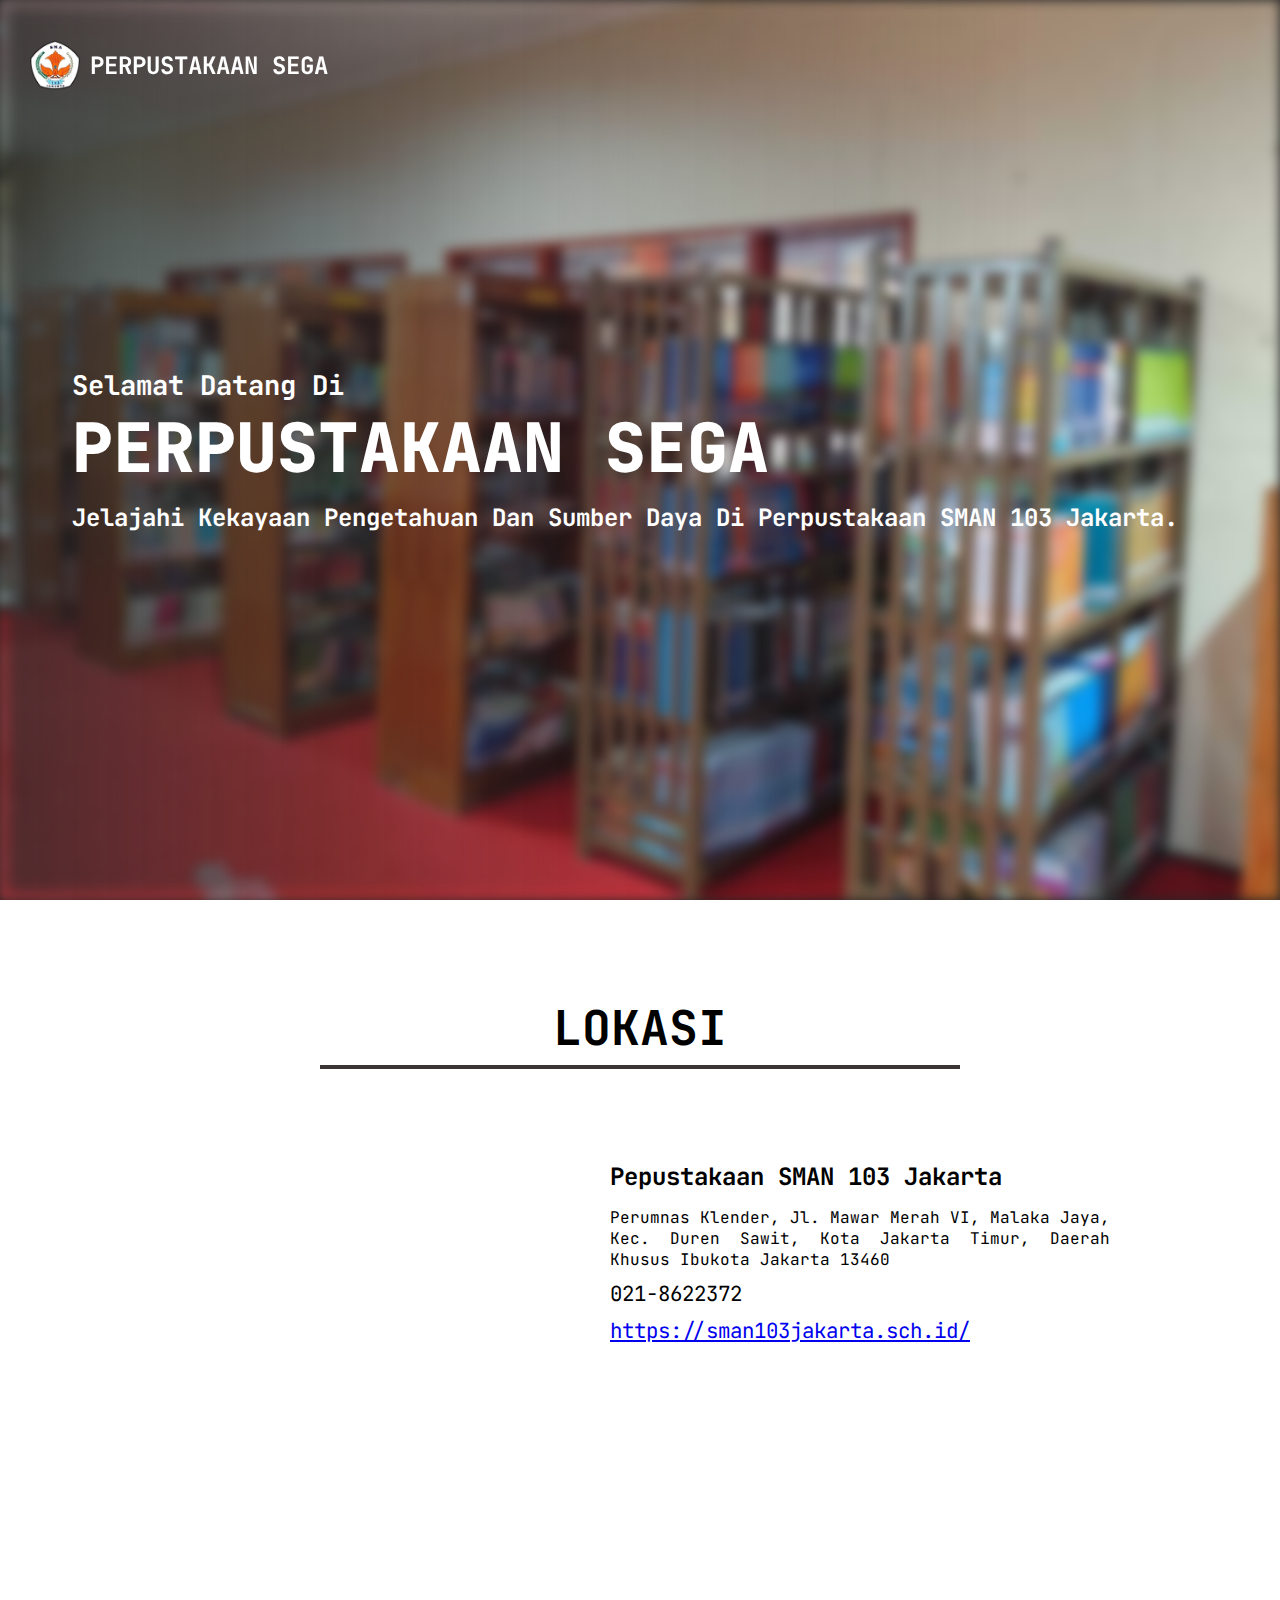
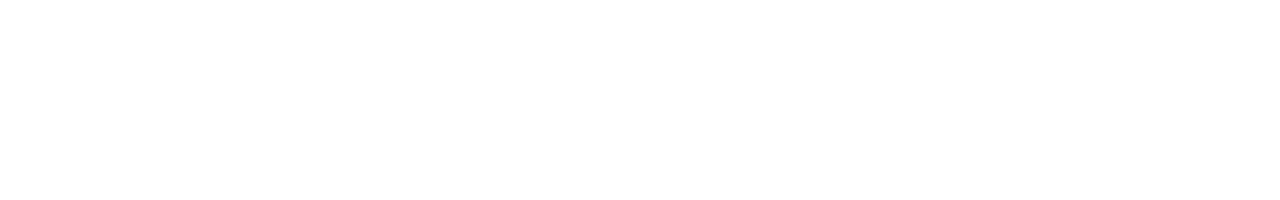
==== commit f88b1f70: "Add files via upload" ====
--- a/index.html
+++ b/index.html
@@ -3,97 +3,69 @@
 <head>
     <meta charset="UTF-8">
     <meta name="viewport" content="width=device-width, initial-scale=1.0">
-    <title>Library SMAN 103 Jakarta</title>
-    <link rel="stylesheet" href="styles.css">
+    <link rel="icon" href="/assets/logo.png">
+    <link rel="stylesheet" href="style.css">
+    <link rel="stylesheet" href="https://cdnjs.cloudflare.com/ajax/libs/font-awesome/6.6.0/css/all.min.css" integrity="sha512-Kc323vGBEqzTmouAECnVceyQqyqdsSiqLQISBL29aUW4U/M7pSPA/gEUZQqv1cwx4OnYxTxve5UMg5GT6L4JJg==" crossorigin="anonymous" referrerpolicy="no-referrer" />
+    <title>Perpustakaan 103</title>
 </head>
 <body>
-
-    <!-- Dark Mode Toggle -->
-    <button id="toggleTheme">Switch to Dark Mode</button>
-
-    <!-- Navbar with Logo -->
     <header>
-        <nav>
-            <a href="#home" class="logo"><img src="logosega.png" alt="Library Logo"></a>
-            <h1>Library SMAN 103 Jakarta</h1>
+        <a href="#" class="logo">
+            <img src="/assets/logo.png" alt="Perpustakaan SEGA Logo">
+            Perpustakaan SEGA
+        </a>
+        <ul>
+            <li><a href="#">Beranda</a></li>
+            <li><a href="/buku/buku.html" onclick="toggleMenu()">Buku</a></li>
+            <li><a href="/informasi/informasi.html">Informasi</a></li>
+            <li><a href="/pustakawan/pustakawan.html">Pustakawan</a></li> 
+            <li><a href="/tentang/tentang.html">Tentang</a></li> 
+        </ul>
+        <div class="bars-btn" id="bars-btn">
+            <i class="fa-solid fa-bars"></i>
+        </div>
+        <div class="dropdown-menu">
             <ul>
-                <li><a href="#home">Home</a></li>
-                <li><a href="#about">About</a></li>
-                <li><a href="#facilities">Facilities</a></li>
-                <li><a href="#books">Books</a></li>
-                <li><a href="#contact">Contact</a></li>
+                <li><a href="#">Beranda</a></li>
+                <li><a href="/buku/buku.html" onclick="toggleMenu()">Buku</a></li>
+                <li><a href="/informasi/informasi.html">Informasi</a></li>
+                <li><a href="/pustakawan/pustakawan.html">Pustakawan</a></li> 
+                <li><a href="/tentang/tentang.html">Tentang</a></li> 
             </ul>
-        </nav>
+        </div>
     </header>
 
-    <!-- Main Sections -->
-    <section id="home" class="section"> <h2>Welcome to Our Library</h2> <p>Selamat Datang di Portal Perpustakaan Digital.</p> </section>
-    <section id="about" class="section"> <h2>About Our Library</h2> <p></p>Perpustakaan SMAN 103 JAKARTA, merupakan salah satu fasilitas sekolah agar siswa dapat dengan mudah menggali ilmu di sekolah.</section>
-    <section id="facilities" class="section">
-        <h2>Our Facilities</h2>
-        <div class="facility-list">
-            <div class="facility-item"><h3>Reading Area</h3><p>Quiet space for reading and study.</p></div>
-            <div class="facility-item"><h3>Computer Access</h3><p>High-speed internet and research computers.</p></div>
-            <div class="facility-item"><h3>Group Study Rooms</h3><p>Rooms for collaborative projects.</p></div>
-            <div class="facility-item"><h3>Printing & Scanning</h3><p>On-site services for students and staff.</p></div>
-            <div class="facility-item"><h3>Digital Resources</h3><p>Access to e-books, journals, and resources.</p></div>
-            <div class="facility-item"><h3>Free Wi-Fi</h3><p>Complimentary Wi-Fi for all visitors.</p></div>
-            <div class="facility-item"><h3>Event Space</h3><p>For workshops and educational events.</p></div>
+    <section class="banner">
+        <div class="background-image" id="image1"></div>
+        <div class="background-image" id="image2"></div>
+        <div class="background-image" id="image3"></div>
+        <div class="background-image" id="image4"></div>
+        <div class="background-image" id="image5"></div>
+        <div class="banner-content">
+            <h1>Selamat datang di <br> <span>PERPUSTAKAAN SEGA</span></h1>
+            <h2>Jelajahi kekayaan pengetahuan dan sumber daya di Perpustakaan SMAN 103 Jakarta.</h2>
         </div>
     </section>
-    <section id="books" class="section">
-        <h2>Book Collection</h2>
-        <div class="search-bar">
-            <input type="text" id="searchInput" placeholder="Search books by title...">
-            <button id="searchButton">Search</button>
-        </div>
-        <div id="bookList"></div>
-    </section>
 
-    <section id="organization-structure" class="content-section">
-        <h2>Struktur Organisasi</h2>
-        <h3>SMA Islam Kepanjen</h3>
-        <div class="org-chart">
-            <div class="org-level"><div class="org-box">Kepala Sekolah<br><strong>Saiful Afnin, S.Pd</strong></div></div>
-            <div class="org-level"><div class="org-box">Kepala Perpustakaan<br><strong>Chamdi Fajar, S.IP</strong></div></div>
-            <div class="org-level">
-                <div class="org-box">Layanan Teknis<br><strong>Sri Mujaidah</strong></div>
-                <div class="org-box">Layanan Pemustaka<br><strong>Wakidatul Romlah, S.Pd</strong></div>
-                <div class="org-box">Layanan TIK<br><strong>Wasis Tri Atmojo, S.Kom</strong></div>
+    <section class="map">
+        <h1>LOKASI</h1>
+        <div class="map-container">
+            <iframe src="https://www.google.com/maps/embed?pb=!1m18!1m12!1m3!1d3966.323663634313!2d106.9338421108157!3d-6.220982360903745!2m3!1f0!2f0!3f0!3m2!1i1024!2i768!4f13.1!3m3!1m2!1s0x2e698d15434fa03f%3A0xdf01a43c003342ce!2sSMA%20Negeri%20103%20Jakarta!5e0!3m2!1sen!2sid!4v1731451367763!5m2!1sen!2sid" width="600" height="450" style="border:0;" allowfullscreen="" loading="lazy" referrerpolicy="no-referrer-when-downgrade"></iframe>
+            <div class="map-content">
+                <h2>Pepustakaan SMAN 103 Jakarta</h2>
+                <h5>Perumnas Klender, Jl. Mawar Merah VI, Malaka Jaya, Kec. Duren Sawit, Kota Jakarta Timur, Daerah Khusus Ibukota Jakarta 13460</h5>
+                <p>
+                    <i class="fa-solid fa-phone"></i>
+                    021-8622372
+                </p>
+                <p>
+                    <i class="fa-solid fa-envelope"></i>
+                    <a href="mailto:https://sman103jakarta.sch.id/">https://sman103jakarta.sch.id/</a>
+                </p>
             </div>
-            <div class="org-level"><div class="org-box highlight">Duta Baca Perpustakaan</div><div class="org-box highlight">Sahabat Perpustakaan</div></div>
         </div>
     </section>
-    <section id="our-staff" class="content-section">
-        <h2>Pustakawan</h2>
-        <div class="staff-container">
-            <div class="staff-card"><img src="images/staff1.jpg" alt="Chamdi Fajar, S.IP"><h4>Chamdi Fajar, S.IP</h4><p>Kepala Perpustakaan</p></div>
-            <div class="staff-card"><img src="images/staff2.jpg" alt="Sri Mujaidah"><h4>Sri Mujaidah</h4><p>Layanan Teknis</p></div>
-            <div class="staff-card"><img src="images/staff3.jpg" alt="Wakidatul Romlah, S.Pd"><h4>Wakidatul Romlah, S.Pd</h4><p>Layanan Pemustaka</p></div>
-            <div class="staff-card"><img src="images/staff4.jpg" alt="Wasis Tri Atmojo, S.Kom"><h4>Wasis Tri Atmojo, S.Kom</h4><p>Layanan TIK</p></div>
-        </div>
-    </section>
-    <section id="contact" class="section">
-        <h2>Contact Us</h2>
-        <ul class="contact-info">
-            <li><strong>Email:</strong> <a href="mailto:library@sman103.ac.id">library@sman103.ac.id</a></li>
-            <li><strong>Phone:</strong> (021) 123-4567</li>
-            <li><strong>Address:</strong> Jl. Example No. 103, Jakarta</li>
-            <li><strong>Hours:</strong> Mon-Fri: 8am - 5pm</li>
-        </ul>
-
-    </section>
-
-    <!-- Footer -->
-    <footer class="footer">
-        <div class="footer-links">
-            <a href="https://example.com/link1">Link 1</a>
-            <a href="https://example.com/link2">Link 2</a>
-            <a href="https://example.com/link3">Link 3</a>
-        </div>
-        <p>&copy; 2024 Library SMAN 103 Jakarta. All rights reserved.</p>
-    </footer>
 
     <script src="script.js"></script>
 </body>
-</html>
+</html>--- a/style.css
+++ b/style.css
@@ -0,0 +1,421 @@
+@import url('https://fonts.googleapis.com/css2?family=JetBrains+Mono:ital,wght@0,100..800;1,100..800&display=swap');
+* {
+    margin: 0;
+    padding: 0;
+    box-sizing: border-box;
+    font-family: 'JetBrains Mono', monospace;
+}
+body {
+    background-color: white;
+    min-height: 200vh;
+    width: 100%;
+    height: 100%;
+    overflow-x: hidden;
+}
+header {
+    position: fixed;
+    top: 0;
+    left: 0;
+    width: 100%;
+    display: flex;
+    justify-content: space-between;
+    align-items: center;
+    transition: 0.6s;
+    padding: 40px 30px;
+    z-index: 100000;
+}
+header .logo{
+    display: flex;
+    align-items: center;
+    position: relative;
+    font-weight: 700;
+    color: #FFFFFF;
+    text-decoration: none;
+    font-size: 1.5em;
+    text-transform: uppercase;
+    transition: 0.6s;
+}
+header .logo img {
+    margin-right: 10px;
+    height: 50px;
+    width: auto;
+    transition: 0.6s;
+}
+header ul {
+    position: relative;
+    display: flex;
+    justify-content: center;
+    align-items: center;
+    margin-left: auto;
+}
+header ul li {
+    position: relative;
+    list-style: none;
+}
+header ul li a, header .dropdown-menu ul li a {
+    position: relative;
+    font-size: 0.9em;
+    margin: 0 10px;
+    text-decoration: none;
+    color: #FFFFFF;
+    letter-spacing: 2px;
+    font-weight: 500px;
+    transition: 0.6s;
+    padding: 8px;
+    border-radius: 5px;
+}
+header ul li a:hover {
+    background-color: #060D0D;
+    color: #FFFFFF;
+    box-shadow: 0 4px 10px rgba(0, 0, 0, 0.5);
+    transform: translateY(2px)
+    
+}
+header .bars-btn {
+    color: #FFFFFF;
+    cursor: pointer;
+    font-size: 1.5em;
+    display: none;
+}
+
+/* DROPDOWN MENU */
+.dropdown-menu {
+    position: absolute;
+    right: 50px;
+    top: 100px;
+    display: none;
+    height: auto;
+    width: 250px;
+    background: rgba(255, 255, 255, 0.5);
+    backdrop-filter: blur(15px);
+    border-radius: 10px;
+    overflow: hidden;
+    transition: height 0.2s ease;
+    z-index: 100; 
+    padding: 10px 0;
+}
+.dropdown-menu.open {
+    display: block;
+}
+
+.dropdown-menu ul {
+    list-style: none;
+    padding: 0;
+    margin: 0;
+    display: block;
+    text-align: center;
+}
+
+.dropdown-menu li {
+    padding: 10px 15px;
+    display: block;
+}
+
+.dropdown-menu li a {
+    color: #000000 !important;
+    text-decoration: none;
+    padding: 10px 15px;
+    display: block;
+}
+
+.dropdown-menu li a:hover {
+    background-color: #060D0D;
+    color: #FFFFFF !important;
+    box-shadow: 0 4px 10px rgba(0, 0, 0, 0.5);
+    transform: translateY(2px);
+}
+
+/* STICKY */
+header.sticky {
+    padding: 25px 30px;
+    background: rgba(255, 255, 255, 0.9);
+    box-shadow: 0 2px 5px rgba(0, 0, 0, 0.2);
+    transition: 0.6s;
+}
+header.sticky .logo, header.sticky ul li a, header.sticky .bars-btn{
+    color: #000000 !important;
+}
+header ul li a:hover, header.sticky .bars-btn:hover {
+    color: #FFFFFF !important;
+}
+
+/* RESPONSIVE BARS */
+@media screen and (max-width: 1296px) {
+    header ul {
+        display: none;
+    }
+    header .bars-btn {
+        display: block;
+    }
+    .dropdown-menu {
+        display: none;
+    }
+    .dropdown-menu.open {
+        display: block;
+    }
+}
+
+@media screen and (max-width: 679px) {
+    header .logo {
+        font-size: 1em;
+    }
+    header .logo img {
+        height: 25px;
+        width: auto;
+    }
+    header .bars-btn {
+        font-size: 1em;
+    }
+    .dropdown-menu {
+        left: 2rem;
+        width: unset;        
+    }
+}
+
+
+/* BANNER */
+#image1 {
+    background-image: url(/assets/slide1.jpg);
+    opacity: 1;
+}
+
+#image2 {
+    background-image: url(/assets/slide2.jpg);
+}
+#image3 {
+    background-image: url(/assets/slide3.jpg);
+}
+#image4 {
+    background-image: url(/assets/slide4.jpg);
+}
+#image5 {
+    background-image: url(/assets/slide5.jpg);
+}
+
+@keyframes change {
+    0%, 50% {
+        opacity: 1;
+    }
+    51%, 100% {
+        opacity: 0;
+    }
+}
+
+@keyframes change2 {
+    0%, 50% {
+        opacity: 0;
+    }
+    51%, 100% {
+        opacity: 1;
+    }
+}
+
+@keyframes autoChange {
+    0%, 50% {
+        opacity: 1;
+    }
+    51%, 100% {
+        opacity: 0;
+    }
+}
+
+.banner {
+    position: relative;
+    overflow: hidden;
+    width: 100%;
+    height: 100vh;
+    text-align: left;
+    background-color: rgb(37, 37, 37);
+}
+
+.banner::before {
+    content: '';
+    position: absolute;
+    top: 0;
+    left: 0;
+    width: 100%;
+    height: 100%;
+    background: linear-gradient(to left, rgba(255, 255, 255, 0) 20%, rgb(37, 37, 37) 120%);
+    z-index: 2;
+    pointer-events: none;
+    filter: blur(10px);
+}
+
+.background-image {
+    position: absolute;
+    top: 0;
+    left: 0;
+    width: 100%;
+    height: 100%;
+    background-size: cover;
+    background-position: center;
+    background-repeat: no-repeat;
+    opacity: 0;
+    transition: opacity 1s ease-in-out;
+    filter: blur(6px);
+    z-index: 1;   
+}
+.banner-content {
+    position: absolute;
+    top: 50%;
+    left: 8vh;
+    transform: translateY(-50%);
+    color: white;
+    text-align: left;
+    text-transform: capitalize;
+    z-index: 3;
+}
+
+.banner-content h1 {
+    font-size: 1.7em;
+    margin: 0;
+}
+
+.banner-content span {
+    font-size: 2.5em;
+    font-weight: bolder;
+}
+
+.banner-content h2 {
+    font-size: 1.5em;
+    margin-top: 10px;
+}
+
+/* .banner-content p {
+    font-size: 1em;
+    max-width: 600px;
+    margin: 10px auto;
+    line-height: 1.5;
+} */
+
+@media (max-width: 1200px) {
+    .banner-content h1 {
+        font-size: 1.5em;
+    }
+    .banner-content span {
+        font-size: 2.2em;
+    }
+    .banner-content h2 {
+        font-size: 1.3em;
+    }
+}
+
+@media (max-width: 992px) {
+    .banner-content h1 {
+        font-size: 1.3em;
+    }
+    .banner-content span {
+        font-size: 2em;
+    }
+    .banner-content h2 {
+        font-size: 1.2em;
+    }
+}
+
+@media (max-width: 768px) {
+    .banner-content h1 {
+        font-size: 1.2em;
+    }
+    .banner-content span {
+        font-size: 1.8em;
+    }
+    .banner-content h2 {
+        font-size: 1.1em;
+    }
+}
+
+@media (max-width: 576px) {
+    .banner-content h1 {
+        font-size: 1em;
+    }
+    .banner-content span {
+        font-size: 1.5em;
+    }
+    .banner-content h2 {
+        font-size: 1em;
+    }
+}
+
+/* MAP */
+.map h1 {
+    color: black;
+    font-size: 3em;
+    text-align: center; 
+    margin: 2em auto 1.5em;
+    position: relative;
+}
+
+.map h1::after {
+    content: "";
+    display: block;
+    width: 50%;
+    height: 4px;
+    background-color: rgb(59, 53, 53);
+    margin: 0 auto;
+    position: absolute;
+    left: 0;
+    right: 0;
+    bottom: -10px;
+}
+.map-container {
+    display: flex;
+    justify-content: center; /* Menyusun elemen di tengah */
+    align-items: flex-start; /* Menyusun elemen di bagian atas */
+    flex-wrap: wrap; /* Membuat elemen membungkus saat layar kecil */
+    margin: 0 auto; /* Centering container */
+    max-width: 1000px; /* Maksimal lebar container */
+    padding: 20px; /* Menambahkan padding di sekitar container */
+}
+.map-container iframe {
+    flex: 1 1 600px; /* Fleksibel, minimal 600px */
+    max-width: 25em; /* Agar tidak melampaui lebar container */
+    height: auto; /* Tinggi otomatis untuk menjaga rasio */
+    aspect-ratio: 1 / 1; /* Menjaga rasio 1:1 untuk kotak */
+    margin-right: 20px; /* Menambahkan jarak antara peta dan konten */
+    margin-left: 20px; /* Menambahkan jarak kiri */
+    border: 2px solid #ccc; /* Menambahkan border untuk membedakan peta */
+    border-radius: 8px; /* Membuat sudut peta menjadi melengkung */
+}
+
+.map-content {
+    flex: 1 1 400px; /* Fleksibel, minimal 400px */
+    padding: 10px; /* Ruang di sekitar konten */
+}
+
+.map-content h2 {
+    font-size: 1.5em; /* Memperbesar ukuran font h2 */
+    margin-bottom: 15px; /* Menambahkan jarak di bawah h2 */
+}
+
+.map-content h5 {
+    font-size: 1em; /* Memperbesar ukuran font h5 */
+    text-align: justify;
+    font-weight: 400;
+    margin-bottom: 10px; /* Menambahkan jarak di bawah h5 */
+}
+
+.map-content p {
+    font-size: 1.3em;
+    margin-bottom: 10px; /* Menambahkan jarak di bawah paragraf */
+}
+
+/* Media query untuk tampilan responsif */
+@media (max-width: 768px) {
+    .map-container {
+        flex-direction: column; /* Mengubah arah menjadi kolom */
+        align-items: center;
+        padding: 10px; /* Menambahkan padding pada container */
+    }
+    .map-content {
+        order: 1; /* Mengatur urutan konten di bawah peta */
+    }
+    iframe {
+        order: 0; /* Mengatur urutan peta di atas konten */
+        width: calc(100% - 40px); /* Mengatur lebar peta 100% dengan ruang */
+        height: auto; /* Tinggi otomatis untuk menjaga rasio */
+        aspect-ratio: 1 / 1; /* Menjaga rasio 1:1 untuk kotak */
+        margin: 0px; /* Menambahkan margin di semua sisi */
+        padding: 10px; /* Menambahkan padding di sekitar peta */
+        box-sizing: border-box; /* Agar padding tidak menambah lebar total */
+    }
+}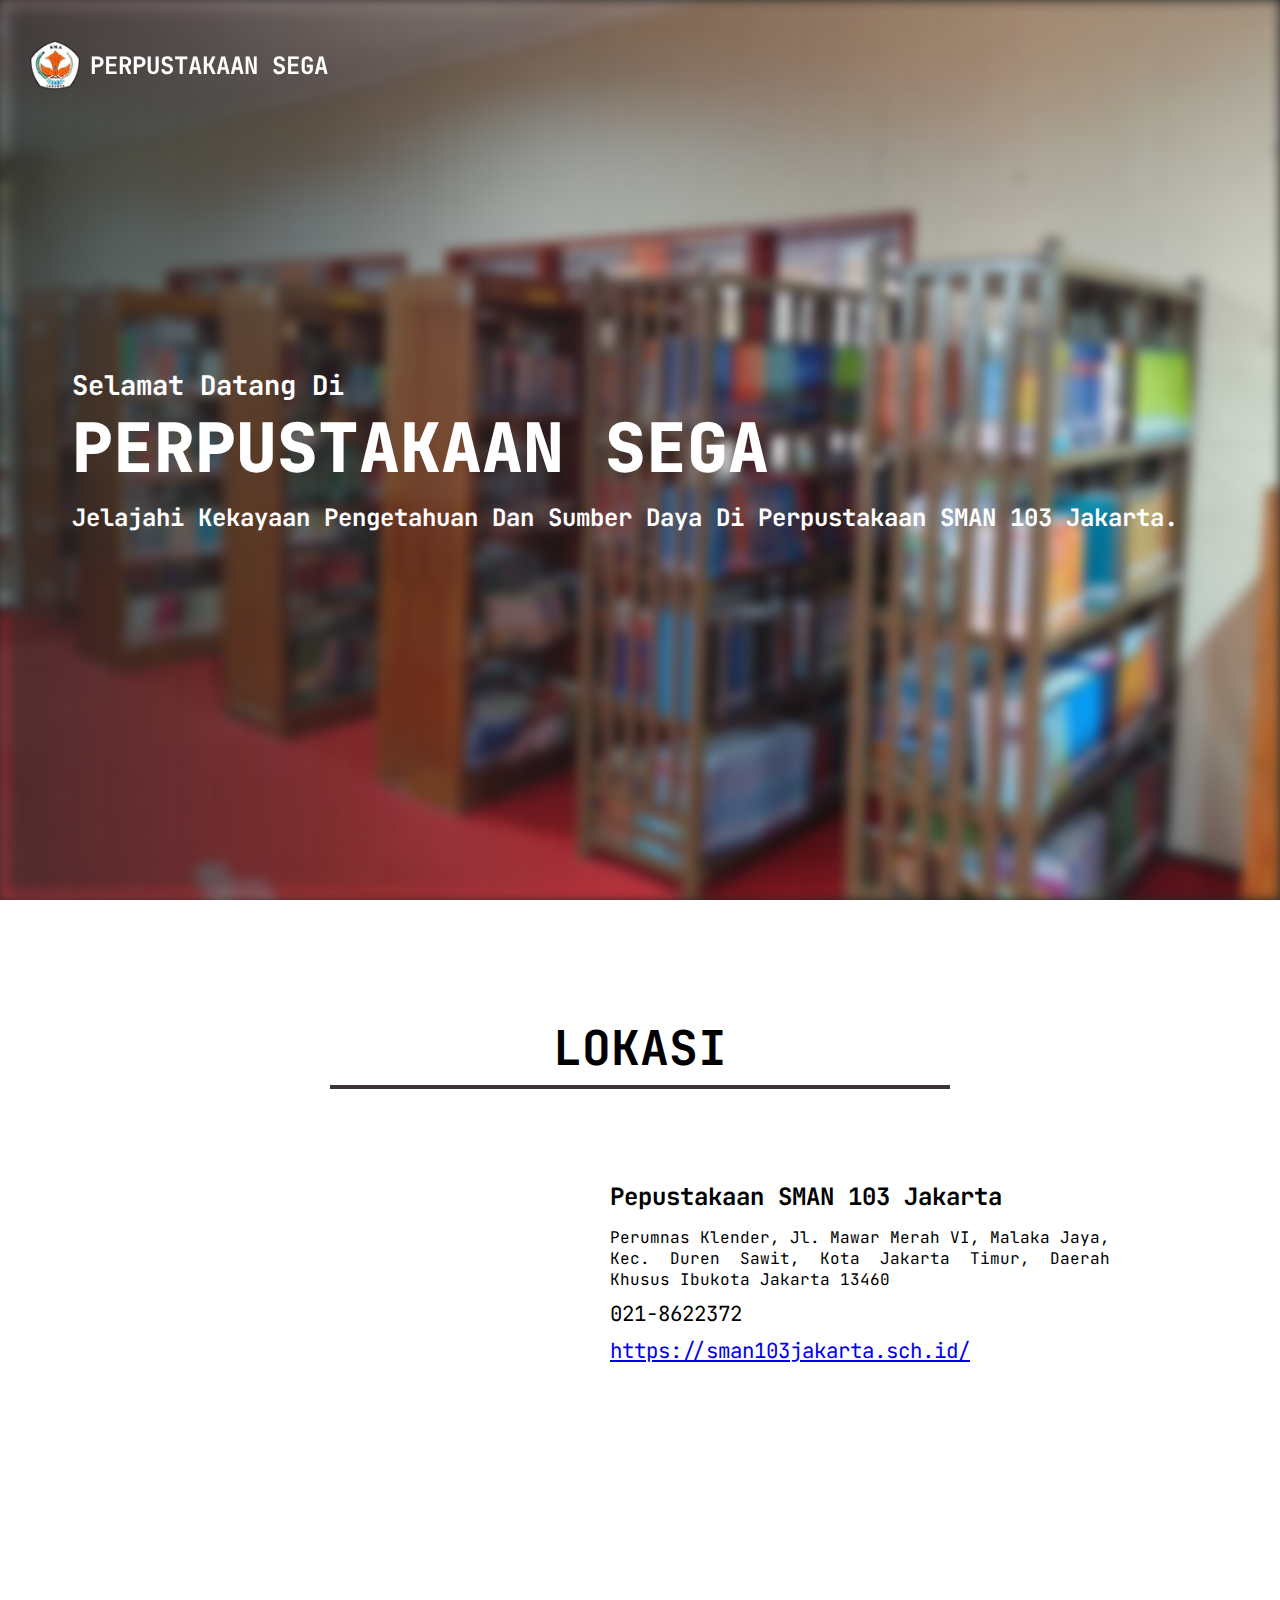
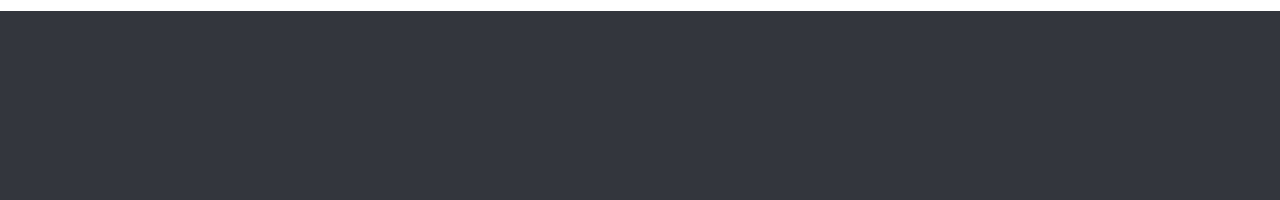
==== commit 6115367e: "Add files via upload" ====
--- a/index.html
+++ b/index.html
@@ -3,7 +3,7 @@
 <head>
     <meta charset="UTF-8">
     <meta name="viewport" content="width=device-width, initial-scale=1.0">
-    <link rel="icon" href="/assets/logo.png">
+    <link rel="icon" href="assets/logo.png">
     <link rel="stylesheet" href="style.css">
     <link rel="stylesheet" href="https://cdnjs.cloudflare.com/ajax/libs/font-awesome/6.6.0/css/all.min.css" integrity="sha512-Kc323vGBEqzTmouAECnVceyQqyqdsSiqLQISBL29aUW4U/M7pSPA/gEUZQqv1cwx4OnYxTxve5UMg5GT6L4JJg==" crossorigin="anonymous" referrerpolicy="no-referrer" />
     <title>Perpustakaan 103</title>
@@ -11,15 +11,15 @@
 <body>
     <header>
         <a href="#" class="logo">
-            <img src="/assets/logo.png" alt="Perpustakaan SEGA Logo">
+            <img src="assets/logo.png" alt="Perpustakaan SEGA Logo">
             Perpustakaan SEGA
         </a>
         <ul>
             <li><a href="#">Beranda</a></li>
-            <li><a href="/buku/buku.html" onclick="toggleMenu()">Buku</a></li>
-            <li><a href="/informasi/informasi.html">Informasi</a></li>
-            <li><a href="/pustakawan/pustakawan.html">Pustakawan</a></li> 
-            <li><a href="/tentang/tentang.html">Tentang</a></li> 
+            <li><a href="buku.html" onclick="toggleMenu()">Buku</a></li>
+            <li><a href="informasi.html">Informasi</a></li>
+            <li><a href="pustakawan.html">Pustakawan</a></li> 
+            <li><a href="tentang.html">Tentang</a></li> 
         </ul>
         <div class="bars-btn" id="bars-btn">
             <i class="fa-solid fa-bars"></i>
@@ -27,10 +27,10 @@
         <div class="dropdown-menu">
             <ul>
                 <li><a href="#">Beranda</a></li>
-                <li><a href="/buku/buku.html" onclick="toggleMenu()">Buku</a></li>
-                <li><a href="/informasi/informasi.html">Informasi</a></li>
-                <li><a href="/pustakawan/pustakawan.html">Pustakawan</a></li> 
-                <li><a href="/tentang/tentang.html">Tentang</a></li> 
+                <li><a href="buku.html" onclick="toggleMenu()">Buku</a></li>
+                <li><a href="informasi.html">Informasi</a></li>
+                <li><a href="pustakawan.html">Pustakawan</a></li> 
+                <li><a href="tentang.html">Tentang</a></li> 
             </ul>
         </div>
     </header>
--- a/style.css
+++ b/style.css
@@ -6,7 +6,7 @@
     font-family: 'JetBrains Mono', monospace;
 }
 body {
-    background-color: white;
+    background-color: #33363d;
     min-height: 200vh;
     width: 100%;
     height: 100%;
@@ -175,50 +175,21 @@
 
 /* BANNER */
 #image1 {
-    background-image: url(/assets/slide1.jpg);
+    background-image: url(assets/slide1.jpg);
     opacity: 1;
 }
-
 #image2 {
-    background-image: url(/assets/slide2.jpg);
+    background-image: url(assets/slide2.jpg);
 }
 #image3 {
-    background-image: url(/assets/slide3.jpg);
+    background-image: url(assets/slide3.jpg);
 }
 #image4 {
-    background-image: url(/assets/slide4.jpg);
+    background-image: url(assets/slide4.jpg);
 }
 #image5 {
-    background-image: url(/assets/slide5.jpg);
-}
-
-@keyframes change {
-    0%, 50% {
-        opacity: 1;
-    }
-    51%, 100% {
-        opacity: 0;
-    }
-}
-
-@keyframes change2 {
-    0%, 50% {
-        opacity: 0;
-    }
-    51%, 100% {
-        opacity: 1;
-    }
-}
-
-@keyframes autoChange {
-    0%, 50% {
-        opacity: 1;
-    }
-    51%, 100% {
-        opacity: 0;
-    }
-}
-
+    background-image: url(assets/slide5.jpg);
+}
 .banner {
     position: relative;
     overflow: hidden;
@@ -227,7 +198,6 @@
     text-align: left;
     background-color: rgb(37, 37, 37);
 }
-
 .banner::before {
     content: '';
     position: absolute;
@@ -240,7 +210,6 @@
     pointer-events: none;
     filter: blur(10px);
 }
-
 .background-image {
     position: absolute;
     top: 0;
@@ -265,29 +234,18 @@
     text-transform: capitalize;
     z-index: 3;
 }
-
 .banner-content h1 {
     font-size: 1.7em;
     margin: 0;
 }
-
 .banner-content span {
     font-size: 2.5em;
     font-weight: bolder;
 }
-
 .banner-content h2 {
     font-size: 1.5em;
     margin-top: 10px;
 }
-
-/* .banner-content p {
-    font-size: 1em;
-    max-width: 600px;
-    margin: 10px auto;
-    line-height: 1.5;
-} */
-
 @media (max-width: 1200px) {
     .banner-content h1 {
         font-size: 1.5em;
@@ -299,7 +257,6 @@
         font-size: 1.3em;
     }
 }
-
 @media (max-width: 992px) {
     .banner-content h1 {
         font-size: 1.3em;
@@ -311,7 +268,6 @@
         font-size: 1.2em;
     }
 }
-
 @media (max-width: 768px) {
     .banner-content h1 {
         font-size: 1.2em;
@@ -323,7 +279,6 @@
         font-size: 1.1em;
     }
 }
-
 @media (max-width: 576px) {
     .banner-content h1 {
         font-size: 1em;
@@ -337,6 +292,10 @@
 }
 
 /* MAP */
+.map {
+    background-color: white;
+    padding: 20px;
+}
 .map h1 {
     color: black;
     font-size: 3em;
@@ -359,63 +318,222 @@
 }
 .map-container {
     display: flex;
-    justify-content: center; /* Menyusun elemen di tengah */
-    align-items: flex-start; /* Menyusun elemen di bagian atas */
-    flex-wrap: wrap; /* Membuat elemen membungkus saat layar kecil */
-    margin: 0 auto; /* Centering container */
-    max-width: 1000px; /* Maksimal lebar container */
-    padding: 20px; /* Menambahkan padding di sekitar container */
+    justify-content: center;
+    align-items: flex-start;
+    flex-wrap: wrap;
+    margin: 0 auto;
+    max-width: 1000px;
+    padding: 20px;
 }
 .map-container iframe {
-    flex: 1 1 600px; /* Fleksibel, minimal 600px */
-    max-width: 25em; /* Agar tidak melampaui lebar container */
-    height: auto; /* Tinggi otomatis untuk menjaga rasio */
-    aspect-ratio: 1 / 1; /* Menjaga rasio 1:1 untuk kotak */
-    margin-right: 20px; /* Menambahkan jarak antara peta dan konten */
-    margin-left: 20px; /* Menambahkan jarak kiri */
-    border: 2px solid #ccc; /* Menambahkan border untuk membedakan peta */
-    border-radius: 8px; /* Membuat sudut peta menjadi melengkung */
+    flex: 1 1 600px;
+    max-width: 25em;
+    height: auto;
+    aspect-ratio: 1 / 1;
+    margin-right: 20px;
+    margin-left: 20px;
+    border: 2px solid #ccc;
+    border-radius: 8px;
 }
 
 .map-content {
-    flex: 1 1 400px; /* Fleksibel, minimal 400px */
-    padding: 10px; /* Ruang di sekitar konten */
+    flex: 1 1 400px;
+    padding: 10px;
 }
 
 .map-content h2 {
-    font-size: 1.5em; /* Memperbesar ukuran font h2 */
-    margin-bottom: 15px; /* Menambahkan jarak di bawah h2 */
+    font-size: 1.5em;
+    margin-bottom: 15px;
 }
 
 .map-content h5 {
-    font-size: 1em; /* Memperbesar ukuran font h5 */
+    font-size: 1em;
     text-align: justify;
     font-weight: 400;
-    margin-bottom: 10px; /* Menambahkan jarak di bawah h5 */
+    margin-bottom: 10px;
 }
 
 .map-content p {
     font-size: 1.3em;
-    margin-bottom: 10px; /* Menambahkan jarak di bawah paragraf */
-}
-
-/* Media query untuk tampilan responsif */
+    margin-bottom: 10px;
+}
+
 @media (max-width: 768px) {
     .map-container {
-        flex-direction: column; /* Mengubah arah menjadi kolom */
+        flex-direction: column;
         align-items: center;
-        padding: 10px; /* Menambahkan padding pada container */
+        padding: 10px;
     }
     .map-content {
-        order: 1; /* Mengatur urutan konten di bawah peta */
+        order: 1;
     }
     iframe {
-        order: 0; /* Mengatur urutan peta di atas konten */
-        width: calc(100% - 40px); /* Mengatur lebar peta 100% dengan ruang */
-        height: auto; /* Tinggi otomatis untuk menjaga rasio */
-        aspect-ratio: 1 / 1; /* Menjaga rasio 1:1 untuk kotak */
-        margin: 0px; /* Menambahkan margin di semua sisi */
-        padding: 10px; /* Menambahkan padding di sekitar peta */
-        box-sizing: border-box; /* Agar padding tidak menambah lebar total */
+        order: 0;
+        width: calc(100% - 40px); 
+        height: auto;
+        aspect-ratio: 1 / 1;
+        margin: 0px;
+        padding: 10px;
+        box-sizing: border-box;
+    }
+}
+
+/* SEARCH BAR */
+.search-container {
+    display: flex;
+    flex-direction: column;
+    justify-content: flex-start;
+    align-items: center;
+    width: 100%;
+    height: 100vh;
+    margin: 0 20px;
+}
+.search-container h2 {
+    color: white;
+    font-size: 3em;
+    text-align: center; 
+    margin: 4em auto 1.5em;
+    position: relative;
+}
+.search-container h2::after {
+    content: "";
+    display: block;
+    width: 50%;
+    height: 4px;
+    background-color: whitesmoke;
+    margin: 0 auto;
+    position: absolute;
+    left: 0;
+    right: 0;
+    bottom: -10px;
+}
+.search-container form {
+    display: flex;
+    align-items: center;
+    justify-content: center;
+    background-color: white;
+    border-radius: 8px;
+    box-shadow: 0px 10px 15px rgba(0, 0, 0, 0.5);
+    padding: 8px;
+    width: 600px;
+    max-width: 100%;
+    overflow: hidden;
+}
+.search-container form input[type="text"] {
+    border: none;
+    outline: none;
+    flex: 1;
+    padding: 8px 10px;
+    font-size: 16px;
+    color: #555;
+    min-width: 0;
+    box-sizing: border-box;
+}
+.search-container form input[type="text"]::placeholder {
+    color: #ccc;
+}
+.search-container form button {
+    background: none;
+    border: none;
+    color: #888;
+    font-size: 18px;
+    cursor: pointer;
+    padding: 0 10px;
+    width: 50px;
+}
+.search-container form button:hover {
+    color: #555;
+}
+.search-container form button i {
+    font-size: 20px;
+}
+
+
+/* INFORMASI */
+.section {
+    display: flex;
+    flex-direction: column;
+    align-items: center;
+    justify-content: center;
+    padding: 4px 20px;
+    height: 65vh;
+    scroll-snap-align: start;
+}
+
+.section h2 {
+    font-size: 2.6em;
+    color: #ffffff;
+    height: 10vh
+}
+
+
+.facilities {
+    padding: 20px;
+    text-align: center;
+}
+
+.facility-container {
+    display: flex;
+    flex-wrap: wrap;
+    justify-content: center;
+    gap: 20px;
+}
+
+.facility-box {
+    background-color: #f0f0f0;
+    border: 1px solid #ccc;
+    border-radius: 8px;
+    padding: 20px;
+    width: 200px; /* Fixed width for boxes */
+    box-shadow: 0 2px 5px rgba(0, 0, 0, 0.1);
+    cursor: pointer; /* Change cursor to pointer */
+    transition: transform 0.3s;
+}
+
+.facility-box:hover {
+    transform: scale(1.05);
+}
+
+/* Modal Styles */
+.modal {
+    display: none; /* Hidden by default */
+    position: fixed; /* Stay in place */
+    z-index: 1; /* Sit on top */
+    left: 0;
+    top: 0;
+    width: 100%; /* Full width */
+    height: 100%; /* Full height */
+    overflow: auto; /* Enable scroll if needed */
+    background-color: rgb(0,0,0); /* Fallback color */
+    background-color: rgba(0,0,0,0.4); /* Black w/ opacity */
+}
+
+.modal-content {
+    background-color: #fefefe;
+    margin: 15% auto; /* 15% from the top and centered */
+    padding: 20px;
+    border: 1px solid #888;
+    width: 80%; /* Could be more or less, depending on screen size */
+    max-width: 500px; /* Max width for the modal */
+    border-radius: 8px;
+}
+
+.close {
+    color: #aaa;
+    float: right;
+    font-size: 28px;
+    font-weight: bold;
+}
+
+.close:hover,
+.close:focus {
+    color: black;
+    text-decoration: none;
+    cursor: pointer;
+}
+
+@media (max-width: 600px) {
+    .facility-box {
+        width: 100%; /* Full width on small screens */
     }
 }